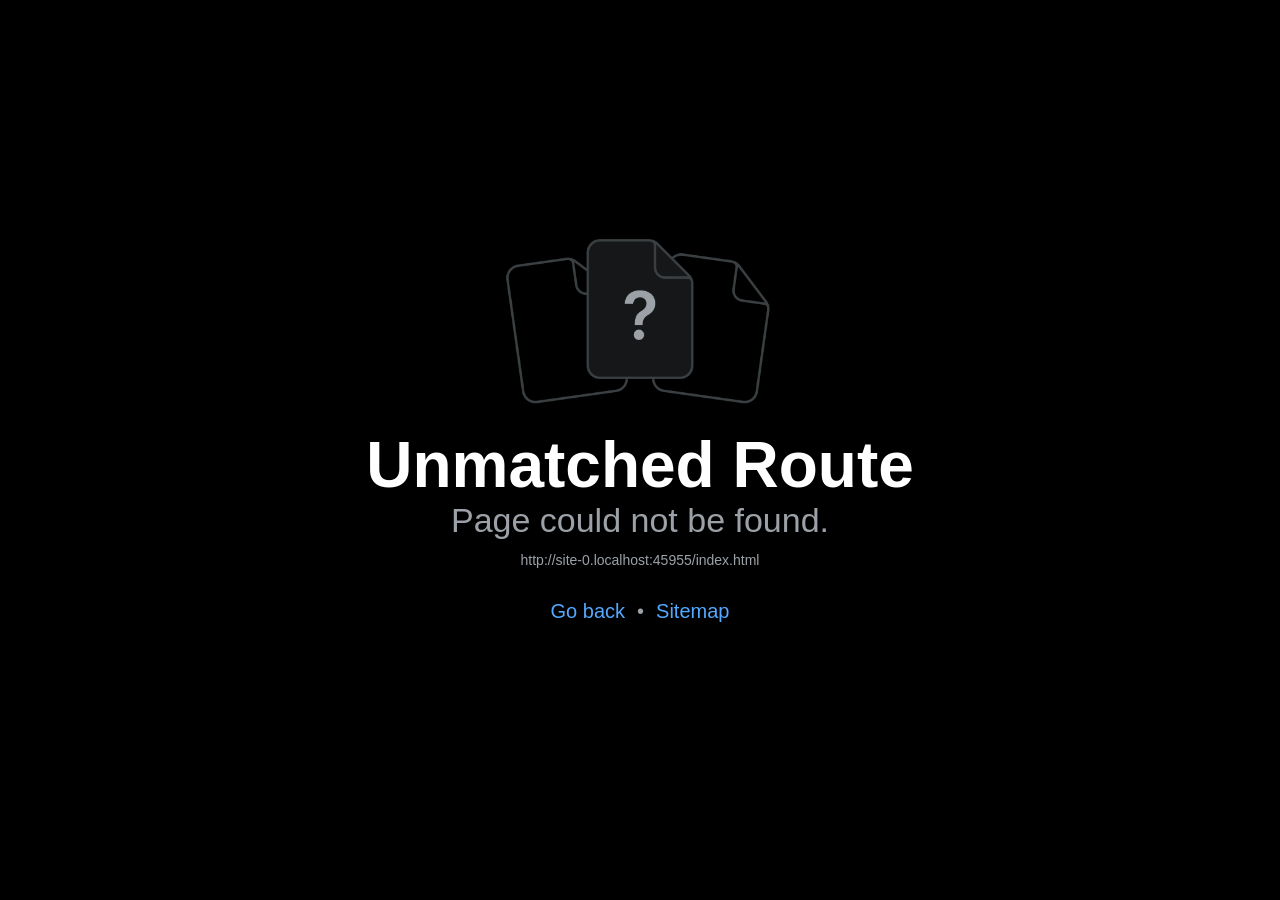
==== index.html @ 63f9ffb3 "Updates" ====
<!DOCTYPE html><html  lang="en"><head><title data-rh="true"></title><meta charSet="utf-8"/><meta name="viewport" content="width=device-width, initial-scale=1, shrink-to-fit=no"/><meta http-equiv="X-UA-Compatible" content="IE=edge"/><style id="expo-reset">#root,body,html{height:100%}body{overflow:hidden}#root{display:flex}</style><style id="react-native-stylesheet">[stylesheet-group="0"]{}
body{margin:0;}
button::-moz-focus-inner,input::-moz-focus-inner{border:0;padding:0;}
html{-ms-text-size-adjust:100%;-webkit-text-size-adjust:100%;-webkit-tap-highlight-color:rgba(0,0,0,0);}
input::-webkit-search-cancel-button,input::-webkit-search-decoration,input::-webkit-search-results-button,input::-webkit-search-results-decoration{display:none;}
[stylesheet-group="1"]{}
.css-11aywtz{-moz-appearance:textfield;-webkit-appearance:none;background-color:rgba(0,0,0,0.00);border-bottom-left-radius:0px;border-bottom-right-radius:0px;border-top-left-radius:0px;border-top-right-radius:0px;border:0 solid black;box-sizing:border-box;font:14px -apple-system,BlinkMacSystemFont,"Segoe UI",Roboto,Helvetica,Arial,sans-serif;margin:0px;padding:0px;resize:none;}
.css-146c3p1{background-color:rgba(0,0,0,0.00);border:0 solid black;box-sizing:border-box;color:rgba(0,0,0,1.00);display:inline;font:14px -apple-system,BlinkMacSystemFont,"Segoe UI",Roboto,Helvetica,Arial,sans-serif;list-style:none;margin:0px;padding:0px;position:relative;text-align:start;text-decoration:none;white-space:pre-wrap;word-wrap:break-word;}
.css-1jxf684{background-color:rgba(0,0,0,0.00);border:0 solid black;box-sizing:border-box;color:inherit;display:inline;font:inherit;list-style:none;margin:0px;padding:0px;position:relative;text-align:inherit;text-decoration:none;white-space:inherit;word-wrap:break-word;}
.css-9pa8cd{bottom:0px;height:100%;left:0px;opacity:0;position:absolute;right:0px;top:0px;width:100%;z-index:-1;}
.css-g5y9jx{align-content:flex-start;align-items:stretch;background-color:rgba(0,0,0,0.00);border:0 solid black;box-sizing:border-box;display:flex;flex-basis:auto;flex-direction:column;flex-shrink:0;list-style:none;margin:0px;min-height:0px;min-width:0px;padding:0px;position:relative;text-decoration:none;z-index:0;}
[stylesheet-group="2"]{}
.r-11mg6pl{border-bottom-color:rgba(255,255,255,1.00);border-left-color:rgba(255,255,255,1.00);border-right-color:rgba(255,255,255,1.00);border-top-color:rgba(255,255,255,1.00);}
.r-13awgt0{flex:1;}
.r-1awa8pu{border-bottom-color:rgba(101,119,134,1.00);border-left-color:rgba(101,119,134,1.00);border-right-color:rgba(101,119,134,1.00);border-top-color:rgba(101,119,134,1.00);}
.r-1bq2mok{margin:3px;}
.r-1d4xg89{border-bottom-color:rgba(170,184,194,1.00);border-left-color:rgba(170,184,194,1.00);border-right-color:rgba(170,184,194,1.00);border-top-color:rgba(170,184,194,1.00);}
.r-1dzdj1l{border-bottom-left-radius:10px;border-bottom-right-radius:10px;border-top-left-radius:10px;border-top-right-radius:10px;}
.r-1f0042m{border-bottom-left-radius:5px;border-bottom-right-radius:5px;border-top-left-radius:5px;border-top-right-radius:5px;}
.r-1j16mh1{border-bottom-left-radius:100%;border-bottom-right-radius:100%;border-top-left-radius:100%;border-top-right-radius:100%;}
.r-1jkafct{border-bottom-left-radius:2px;border-bottom-right-radius:2px;border-top-left-radius:2px;border-top-right-radius:2px;}
.r-1jyn79y{border-bottom-color:rgba(0,150,136,1.00);border-left-color:rgba(0,150,136,1.00);border-right-color:rgba(0,150,136,1.00);border-top-color:rgba(0,150,136,1.00);}
.r-1phboty{border-bottom-style:solid;border-left-style:solid;border-right-style:solid;border-top-style:solid;}
.r-1q9bdsx{border-bottom-left-radius:12px;border-bottom-right-radius:12px;border-top-left-radius:12px;border-top-right-radius:12px;}
.r-1qsk4np{overflow-x:clip;overflow-y:clip;}
.r-1rvyss1{border-bottom-color:rgba(255,255,255,0.20);border-left-color:rgba(255,255,255,0.20);border-right-color:rgba(255,255,255,0.20);border-top-color:rgba(255,255,255,0.20);}
.r-1sp51qo{padding:10px;}
.r-1udh08x{overflow-x:hidden;overflow-y:hidden;}
.r-1uu6nss{padding:5px;}
.r-1xfd6ze{border-bottom-left-radius:8px;border-bottom-right-radius:8px;border-top-left-radius:8px;border-top-right-radius:8px;}
.r-4a18lf{border-bottom-color:rgba(255,0,0,1.00);border-left-color:rgba(255,0,0,1.00);border-right-color:rgba(255,0,0,1.00);border-top-color:rgba(255,0,0,1.00);}
.r-60ke3l{border-bottom-color:rgba(0,128,0,1.00);border-left-color:rgba(0,128,0,1.00);border-right-color:rgba(0,128,0,1.00);border-top-color:rgba(0,128,0,1.00);}
.r-6t2glc{border-bottom-left-radius:40px;border-bottom-right-radius:40px;border-top-left-radius:40px;border-top-right-radius:40px;}
.r-9x6qib{border-bottom-color:rgba(204,214,221,1.00);border-left-color:rgba(204,214,221,1.00);border-right-color:rgba(204,214,221,1.00);border-top-color:rgba(204,214,221,1.00);}
.r-crgep1{margin:0px;}
.r-d045u9{border-bottom-width:2px;border-left-width:2px;border-right-width:2px;border-top-width:2px;}
.r-d23pfw{padding:24px;}
.r-edyy15{padding:8px;}
.r-fx7oqy{border-bottom-color:rgba(0,0,255,1.00);border-left-color:rgba(0,0,255,1.00);border-right-color:rgba(0,0,255,1.00);border-top-color:rgba(0,0,255,1.00);}
.r-krxsd3{display:-webkit-box;}
.r-rs99b7{border-bottom-width:1px;border-left-width:1px;border-right-width:1px;border-top-width:1px;}
.r-t60dpp{padding:0px;}
.r-wg31gx{border-bottom-color:rgba(49,53,56,1.00);border-left-color:rgba(49,53,56,1.00);border-right-color:rgba(49,53,56,1.00);border-top-color:rgba(49,53,56,1.00);}
.r-xoduu5{display:inline-flex;}
.r-ywje51{margin:auto;}
.r-z2wwpe{border-bottom-left-radius:4px;border-bottom-right-radius:4px;border-top-left-radius:4px;border-top-right-radius:4px;}
[stylesheet-group="2.1"]{}
.r-11f147o{padding-bottom:8px;padding-top:8px;}
.r-17q4wm6{margin-left:5px;margin-right:5px;}
.r-184id4b{margin-bottom:12px;margin-top:12px;}
.r-1d7mnkm{padding-bottom:15px;padding-top:15px;}
.r-1e084wi{padding-left:0px;padding-right:0px;}
.r-1mmae3n{padding-bottom:12px;padding-top:12px;}
.r-1ntr0p{padding-left:5px;padding-right:5px;}
.r-1rsorjc{padding-left:36px;padding-right:36px;}
.r-1yd117h{padding-bottom:7px;padding-top:7px;}
.r-3o4zer{padding-left:12px;padding-right:12px;}
.r-cxgwc0{padding-left:24px;padding-right:24px;}
.r-f8sm7e{margin-left:auto;margin-right:auto;}
.r-is05cd{padding-left:8px;padding-right:8px;}
.r-jdiy1a{margin-left:11px;margin-right:11px;}
.r-jusfrs{margin-left:12px;margin-right:12px;}
.r-n5f61p{margin-bottom:3px;margin-top:3px;}
.r-n7gxbd{padding-left:4px;padding-right:4px;}
.r-u9wvl5{padding-left:20px;padding-right:20px;}
.r-ugi1tw{padding-left:5%;padding-right:5%;}
.r-w7s2jr{padding-bottom:16px;padding-top:16px;}
.r-ytbthy{padding-bottom:10px;padding-top:10px;}
[stylesheet-group="2.2"]{}
.r-10s2tm5{left:0%;}
.r-16o8guy{right:100%;}
.r-1a11zyx{margin-right:12px;}
.r-1cwvpvk{margin-left:12px;}
.r-1e97lx8{margin-right:3px;}
.r-1euzeng{padding-left:24px;}
.r-1g4tz6n{margin-right:-14.5px;}
.r-1h31txp{padding-right:16px;}
.r-1lhn9r{margin-left:-14.5px;}
.r-1sqnqi2{margin-left:3px;}
.r-1vl2501{padding-right:24px;}
.r-9mo606{margin-right:10px;}
.r-c59us2{left:-3px;}
.r-dqe1q{right:0%;}
.r-qb41rp{margin-right:5px;}
.r-rci37q{left:100%;}
.r-uhung1{margin-left:10px;}
.r-vpmibe{right:-3px;}
.r-w67my2{padding-left:16px;}
.r-wizibn{margin-left:5px;}
[stylesheet-group="3"]{}
.r-105ug2t{pointer-events:auto!important;}
.r-10ptun7{height:16px;}
.r-10v3vxq{transform:scaleX(-1);}
.r-10x49cs{font-size:10px;}
.r-10xqauy{padding-top:env(safe-area-inset-top);}
.r-11j9u27{visibility:hidden;}
.r-11mpjr4{background-color:rgba(223,223,223,1.00);}
.r-11udlyb{background-color:rgba(0,150,136,1.00);}
.r-11v9fek{min-width:180px;}
.r-11yh6sk{overflow-x:hidden;}
.r-12f6czt{top:17px;}
.r-12vffkv>*{pointer-events:auto;}
.r-12vffkv{pointer-events:none!important;}
.r-135wba7{line-height:24px;}
.r-13aq9py{animation-name:r-1iq689l;}
.r-13qz1uu{width:100%;}
.r-13tjlyg{transition-duration:0.1s;}
.r-1472mwg{height:24px;}
.r-14gqq1x{margin-top:4px;}
.r-14lw9ot{background-color:rgba(255,255,255,1.00);}
.r-14sbq61{background-color:rgba(33,150,243,1.00);}
.r-150rngu{-webkit-overflow-scrolling:touch;}
.r-16y2uox{flex-grow:1;}
.r-173mn98{align-self:flex-end;}
.r-173mzie{transform:scaleY(-1);}
.r-1777fci{justify-content:center;}
.r-17bb2tj{animation-duration:0.75s;}
.r-17leim2{background-repeat:repeat;}
.r-17s6mgv{justify-content:flex-end;}
.r-17tloay{opacity:0.6;}
.r-17u3ijr{background-color:rgba(155,161,166,0.27);}
.r-184en5c{z-index:1;}
.r-18nhz7w{top:-3px;}
.r-18u1ve8{color:rgba(255,255,255,0.40);}
.r-18u37iz{flex-direction:row;}
.r-19oahor{font-size:64px;}
.r-19wmn03{width:20px;}
.r-19z077z{touch-action:none;}
.r-1a2p6p6{-webkit-text-decoration-style:solid;text-decoration-style:solid;}
.r-1abnn5w{animation-play-state:paused;}
.r-1acpoxo{width:36px;}
.r-1aockid{width:40px;}
.r-1awozwy{align-items:center;}
.r-1ay1djp{animation-duration:1s;}
.r-1b43r93{font-size:14px;}
.r-1c6unfx{forced-color-adjust:none;}
.r-1c85bru{width:270px;}
.r-1d2f490{left:0px;}
.r-1d5kdc7{flex-direction:column-reverse;}
.r-1ddef8g{-webkit-text-decoration-line:underline;text-decoration-line:underline;}
.r-1dernwh{height:70%;}
.r-1ei5mc7{cursor:inherit;}
.r-1enofrn{font-size:12px;}
.r-1euycsn{flex-direction:row-reverse;}
.r-1ewcgjf{box-shadow:0px 1px 3px rgba(0,0,0,0.5);}
.r-1f2l425{min-height:100dvh;}
.r-1ff274t{text-align:right;}
.r-1g80hic{opacity:0.8;}
.r-1ge9hsw{max-width:960px;}
.r-1h0z5md{justify-content:flex-start;}
.r-1habvwh{align-items:flex-start;}
.r-1i10wst{font-size:18px;}
.r-1i6wzkk{-moz-transition-property:opacity;-webkit-transition-property:opacity;transition-property:opacity;}
.r-1i71y14{gap:14px;}
.r-1ielgck{animation-duration:300ms;}
.r-1iln25a{word-wrap:normal;}
.r-1inkyih{font-size:17px;}
.r-1iusvr4{flex-basis:0px;}
.r-1janqcz{width:16px;}
.r-1jkjb{margin-left:8px;}
.r-1kb76zh{margin-right:8px;}
.r-1kihuf0{align-self:center;}
.r-1ld3bg{top:-4px;}
.r-1ldzwu0{animation-timing-function:linear;}
.r-1loqt21{cursor:pointer;}
.r-1mlwlqe{flex-basis:auto;}
.r-1mrlafo{background-position:0;}
.r-1muvv40{animation-iteration-count:infinite;}
.r-1niwhzg{background-color:rgba(0,0,0,0.00);}
.r-1nlw0im{bottom:8px;}
.r-1no09lo{margin-top:28px;}
.r-1nxhmzv{margin-bottom:28px;}
.r-1ny4l3l{outline-style:none;}
.r-1ocf4r9{scroll-snap-type:y mandatory;}
.r-1oszu61{align-items:stretch;}
.r-1otgn73{touch-action:manipulation;}
.r-1p0dtai{bottom:0px;}
.r-1pi2tsx{height:100%;}
.r-1pm8pkb{font-family:Courier;}
.r-1qd0xha{font-family:-apple-system,BlinkMacSystemFont,"Segoe UI",Roboto,Helvetica,Arial,sans-serif;}
.r-1qulhi1{animation-name:r-1pzkwqh;}
.r-1r4fvd0{color:rgba(82,169,255,1.00);}
.r-1r74h94{left:8px;}
.r-1r8g8re{height:36px;}
.r-1rnoaur{overflow-y:auto;}
.r-1ssbvtb{gap:12px;}
.r-1sxrcry{background-size:auto;}
.r-1t7uo4s{object-fit:cover;}
.r-1udbk01{text-overflow:ellipsis;}
.r-1ui5ee8{font-size:32px;}
.r-1uypc71{animation-timing-function:ease-in;}
.r-1vr29t4{font-weight:800;}
.r-1wbh5a2{flex-shrink:1;}
.r-1wtj0ep{justify-content:space-between;}
.r-1wyyakw{z-index:-1;}
.r-1xcajam{position:fixed;}
.r-1xnzce8{-moz-user-select:text;-webkit-user-select:text;user-select:text;}
.r-1xzupcd{width:13px;}
.r-1yef0xd{animation-name:r-11cv4x;}
.r-2eszeu::-webkit-scrollbar{display:none}
.r-2eszeu{scrollbar-width:none;}
.r-30o5oe{-moz-appearance:none;-ms-appearance:none;-webkit-appearance:none;appearance:none;}
.r-356f0p{letter-spacing:0.35px;}
.r-3mc0re{right:8px;}
.r-3s2u2q{white-space:nowrap;}
.r-417010{z-index:0;}
.r-4gszlv{background-size:cover;}
.r-4v7adb{height:5px;}
.r-56yt86{box-shadow:0px 3px 3px rgba(0,0,0,0.33);}
.r-5oul0u{margin-bottom:8px;}
.r-60vfwk{min-width:1px;}
.r-633pao{pointer-events:none!important;}
.r-6dt33c{opacity:1;}
.r-6gpygo{margin-bottom:12px;}
.r-6taxm2:-ms-input-placeholder{color:var(--placeholderTextColor);opacity:1;}
.r-6taxm2::-moz-placeholder{color:var(--placeholderTextColor);opacity:1;}
.r-6taxm2::-webkit-input-placeholder{color:var(--placeholderTextColor);opacity:1;}
.r-6taxm2::placeholder{color:var(--placeholderTextColor);opacity:1;}
.r-726pan{width:31px;}
.r-76blku{height:21px;}
.r-7cikom{font-size:inherit;}
.r-7q8q6z{cursor:default;}
.r-8akbws{-webkit-box-orient:vertical;}
.r-8ay8q1{letter-spacing:0.1px;}
.r-97e31f{padding-bottom:env(safe-area-inset-bottom);}
.r-adyw6z{font-size:20px;}
.r-agouwx{transform:translateZ(0);}
.r-ah5dr5>*{pointer-events:none;}
.r-ah5dr5{pointer-events:auto!important;}
.r-aruset{font-weight:200;}
.r-bi4vy9{transform:translateY(100%);}
.r-bt1l66{min-height:20px;}
.r-buy8e9{overflow-y:hidden;}
.r-bv2aro{padding-left:env(safe-area-inset-left);}
.r-c68hjy{color:rgba(161,161,161,1.00);}
.r-cpa5s6{scroll-snap-align:start;}
.r-cqee49{color:rgba(0,0,0,1.00);}
.r-dkge59{background-color:rgba(170,184,194,1.00);}
.r-dnmrzs{max-width:100%;}
.r-eafdt9{transition-duration:0.15s;}
.r-ebwn4k{animation-name:r-q67da2;}
.r-ehq7j7{background-size:contain;}
.r-eqz5dr{flex-direction:column;}
.r-eu3ka{height:40px;}
.r-fdjqy7{text-align:left;}
.r-g3mlsw{animation-name:r-t2lo5v;}
.r-ghxds0{transform:translateY(0%);}
.r-gtdqiz{position:-webkit-sticky;position:sticky;}
.r-h0d30l{height:28px;}
.r-hxflta{padding-right:env(safe-area-inset-right);}
.r-icoktb{opacity:0.5;}
.r-ipm5af{top:0px;}
.r-jwli3a{color:rgba(255,255,255,1.00);}
.r-k200y{align-self:flex-start;}
.r-kemksi{background-color:rgba(0,0,0,1.00);}
.r-kizejy{color:rgba(155,161,166,1.00);}
.r-knv0ih{margin-top:8px;}
.r-lltvgl{overflow-x:auto;}
.r-lpb231{height:168px;}
.r-lrsllp{width:24px;}
.r-lrvibr{-moz-user-select:none;-webkit-user-select:none;user-select:none;}
.r-majxgm{font-weight:500;}
.r-mfh4gg{scroll-snap-type:x mandatory;}
.r-mhe3cw{z-index:10;}
.r-mro3nb{background-color:rgba(21,23,24,1.00);}
.r-n6v787{font-size:13px;}
.r-nvplwv{animation-timing-function:ease-out;}
.r-o4n3w5{width:23px;}
.r-orgf3d{opacity:0;}
.r-q4m81j{text-align:center;}
.r-qfi6ny{top:30000px;}
.r-qklmqi{border-bottom-width:1px;}
.r-qn3fzs{padding-bottom:24px;}
.r-rjixqe{line-height:20px;}
.r-rs94m5{background-image:url("[data-uri]");}
.r-sfbmgh{z-index:9999;}
.r-so7y2g{line-height:64px;}
.r-tsynxw{text-transform:uppercase;}
.r-u6sd8q{background-repeat:no-repeat;}
.r-u8s1d{position:absolute;}
.r-u92y06{background-color:rgba(255,165,0,1.00);}
.r-ubezar{font-size:16px;}
.r-uho16t{font-size:34px;}
.r-vacyoi{padding-bottom:64px;}
.r-van48c{caret-color:transparent;}
.r-vboj7i{top:-7px;}
.r-vvn4in{background-position:center;}
.r-vw2c0b{font-weight:bold;}
.r-wfqgy4{transition-duration:100ms;}
.r-ws9h79{left:4px;}
.r-x3cy2q{background-size:100% 100%;}
.r-xx3c9p{animation-name:r-imtty0;}
.r-y7v2we{background-color:rgba(32,36,37,1.00);}
.r-z80fyv{height:20px;}
.r-zchlnj{right:0px;}
.r-zz5t5d{font-size:28px;}
@-webkit-keyframes r-11cv4x{0%{transform:rotate(0deg);}100%{transform:rotate(360deg);}}
@-webkit-keyframes r-1iq689l{0%{transform:translateY(0%);}100%{transform:translateY(100%);}}
@-webkit-keyframes r-1pzkwqh{0%{transform:translateY(100%);}100%{transform:translateY(0%);}}
@-webkit-keyframes r-imtty0{0%{opacity:0;}100%{opacity:1;}}
@-webkit-keyframes r-q67da2{0%{transform:translateX(-100%);}100%{transform:translateX(400%);}}
@-webkit-keyframes r-t2lo5v{0%{opacity:1;}100%{opacity:0;}}
@keyframes r-11cv4x{0%{transform:rotate(0deg);}100%{transform:rotate(360deg);}}
@keyframes r-1iq689l{0%{transform:translateY(0%);}100%{transform:translateY(100%);}}
@keyframes r-1pzkwqh{0%{transform:translateY(100%);}100%{transform:translateY(0%);}}
@keyframes r-imtty0{0%{opacity:0;}100%{opacity:1;}}
@keyframes r-q67da2{0%{transform:translateX(-100%);}100%{transform:translateX(400%);}}
@keyframes r-t2lo5v{0%{opacity:1;}100%{opacity:0;}}</style><script type="module">globalThis.__EXPO_ROUTER_HYDRATE__=true;</script><link rel="icon" href="/favicon.ico" /></head><body><div id="root"><div class="css-g5y9jx r-13awgt0"><!--$--><div class="css-g5y9jx r-13awgt0"><div style="position:absolute;left:0;right:0;top:0;bottom:0;pointer-events:none;visibility:hidden"></div><div class="css-g5y9jx r-13awgt0 r-1p0dtai r-1d2f490 r-u8s1d r-zchlnj r-ipm5af" style="background-color:rgba(242,242,242,1.00);display:flex"><div class="css-g5y9jx r-13awgt0"><div class="css-g5y9jx r-13awgt0"><!--$--><div class="css-g5y9jx r-1awozwy r-kemksi r-13awgt0 r-1777fci r-1f2l425"><div class="css-g5y9jx r-1mlwlqe r-1udh08x r-417010 r-1pi2tsx r-u8s1d r-13qz1uu"><div class="css-g5y9jx r-1niwhzg r-vvn4in r-u6sd8q r-1p0dtai r-1pi2tsx r-1d2f490 r-u8s1d r-zchlnj r-ipm5af r-13qz1uu r-1wyyakw r-ehq7j7"></div></div><video style="position:absolute;left:0;right:0;top:0;bottom:0;width:100%;height:100%;z-index:1;object-fit:cover" autoPlay="" loop="" muted=""></video></div><!--/$--></div></div></div></div><!--/$--></div></div><script src="/_expo/static/js/web/entry-6e3e2bc11420b4d491deb1d095d647cc.js" defer></script>
</body></html>
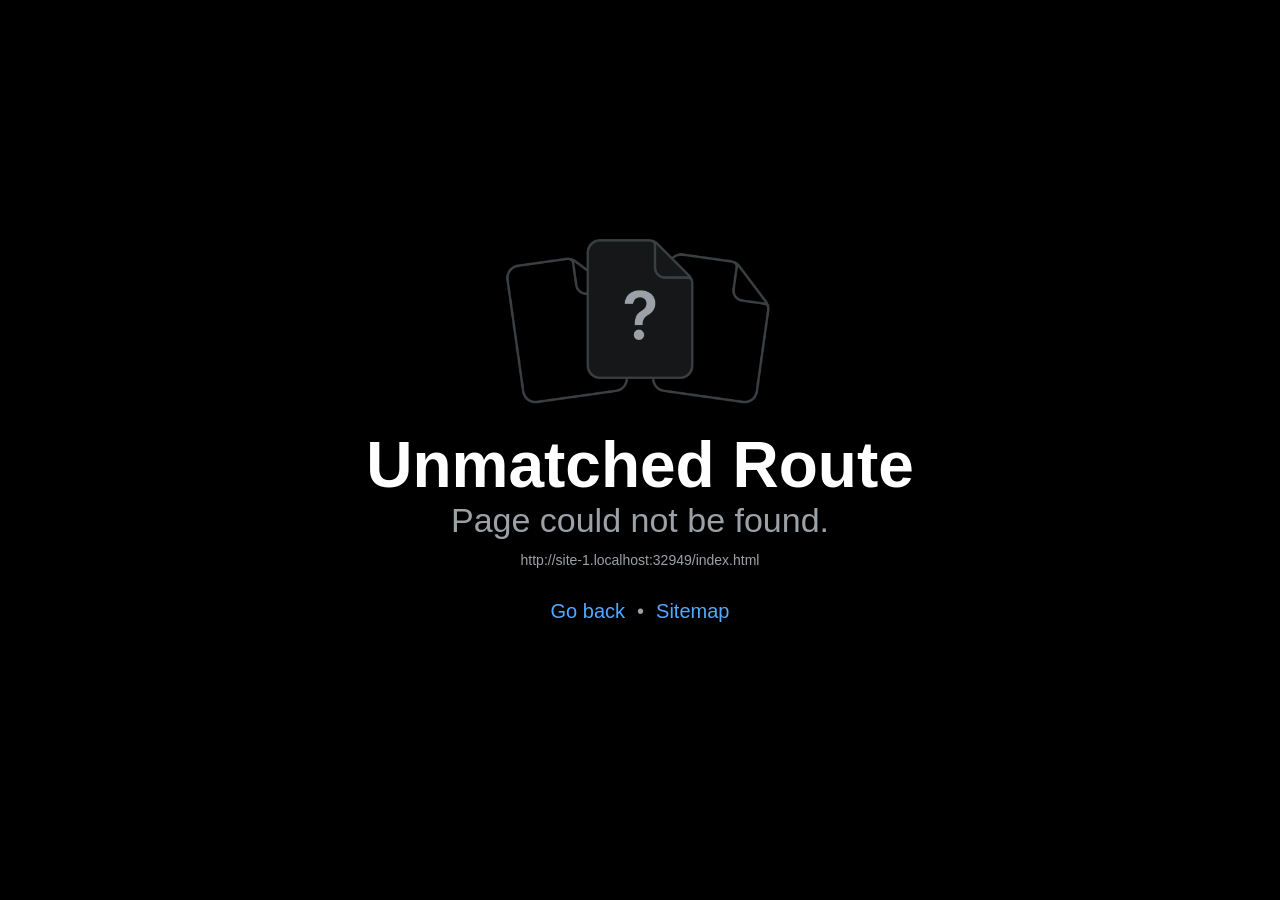
==== commit b7e1ffc3: "Updates" ====
--- a/index.html
+++ b/index.html
@@ -305,5 +305,5 @@
 @keyframes r-1pzkwqh{0%{transform:translateY(100%);}100%{transform:translateY(0%);}}
 @keyframes r-imtty0{0%{opacity:0;}100%{opacity:1;}}
 @keyframes r-q67da2{0%{transform:translateX(-100%);}100%{transform:translateX(400%);}}
-@keyframes r-t2lo5v{0%{opacity:1;}100%{opacity:0;}}</style><script type="module">globalThis.__EXPO_ROUTER_HYDRATE__=true;</script><link rel="icon" href="/favicon.ico" /></head><body><div id="root"><div class="css-g5y9jx r-13awgt0"><!--$--><div class="css-g5y9jx r-13awgt0"><div style="position:absolute;left:0;right:0;top:0;bottom:0;pointer-events:none;visibility:hidden"></div><div class="css-g5y9jx r-13awgt0 r-1p0dtai r-1d2f490 r-u8s1d r-zchlnj r-ipm5af" style="background-color:rgba(242,242,242,1.00);display:flex"><div class="css-g5y9jx r-13awgt0"><div class="css-g5y9jx r-13awgt0"><!--$--><div class="css-g5y9jx r-1awozwy r-kemksi r-13awgt0 r-1777fci r-1f2l425"><div class="css-g5y9jx r-1mlwlqe r-1udh08x r-417010 r-1pi2tsx r-u8s1d r-13qz1uu"><div class="css-g5y9jx r-1niwhzg r-vvn4in r-u6sd8q r-1p0dtai r-1pi2tsx r-1d2f490 r-u8s1d r-zchlnj r-ipm5af r-13qz1uu r-1wyyakw r-ehq7j7"></div></div><video style="position:absolute;left:0;right:0;top:0;bottom:0;width:100%;height:100%;z-index:1;object-fit:cover" autoPlay="" loop="" muted=""></video></div><!--/$--></div></div></div></div><!--/$--></div></div><script src="/_expo/static/js/web/entry-6e3e2bc11420b4d491deb1d095d647cc.js" defer></script>
+@keyframes r-t2lo5v{0%{opacity:1;}100%{opacity:0;}}</style><script type="module">globalThis.__EXPO_ROUTER_HYDRATE__=true;</script><link rel="icon" href="/favicon.ico" /></head><body><div id="root"><div class="css-g5y9jx r-13awgt0"><!--$--><div class="css-g5y9jx r-13awgt0"><div style="position:absolute;left:0;right:0;top:0;bottom:0;pointer-events:none;visibility:hidden"></div><div class="css-g5y9jx r-13awgt0 r-1p0dtai r-1d2f490 r-u8s1d r-zchlnj r-ipm5af" style="background-color:rgba(242,242,242,1.00);display:flex"><div class="css-g5y9jx r-13awgt0"><div class="css-g5y9jx r-13awgt0"><!--$--><div class="css-g5y9jx r-1awozwy r-kemksi r-13awgt0 r-1777fci r-1f2l425"><div class="css-g5y9jx r-1mlwlqe r-1udh08x r-417010 r-1pi2tsx r-u8s1d r-13qz1uu"><div class="css-g5y9jx r-1niwhzg r-vvn4in r-u6sd8q r-1p0dtai r-1pi2tsx r-1d2f490 r-u8s1d r-zchlnj r-ipm5af r-13qz1uu r-1wyyakw r-ehq7j7"></div></div><video style="position:absolute;left:0;right:0;top:0;bottom:0;width:100%;height:100%;z-index:1;object-fit:cover" autoPlay="" loop="" muted=""></video></div><!--/$--></div></div></div></div><!--/$--></div></div><script src="/_expo/static/js/web/entry-36b093e0554a0e8c6beb560f44be5cb2.js" defer></script>
 </body></html>
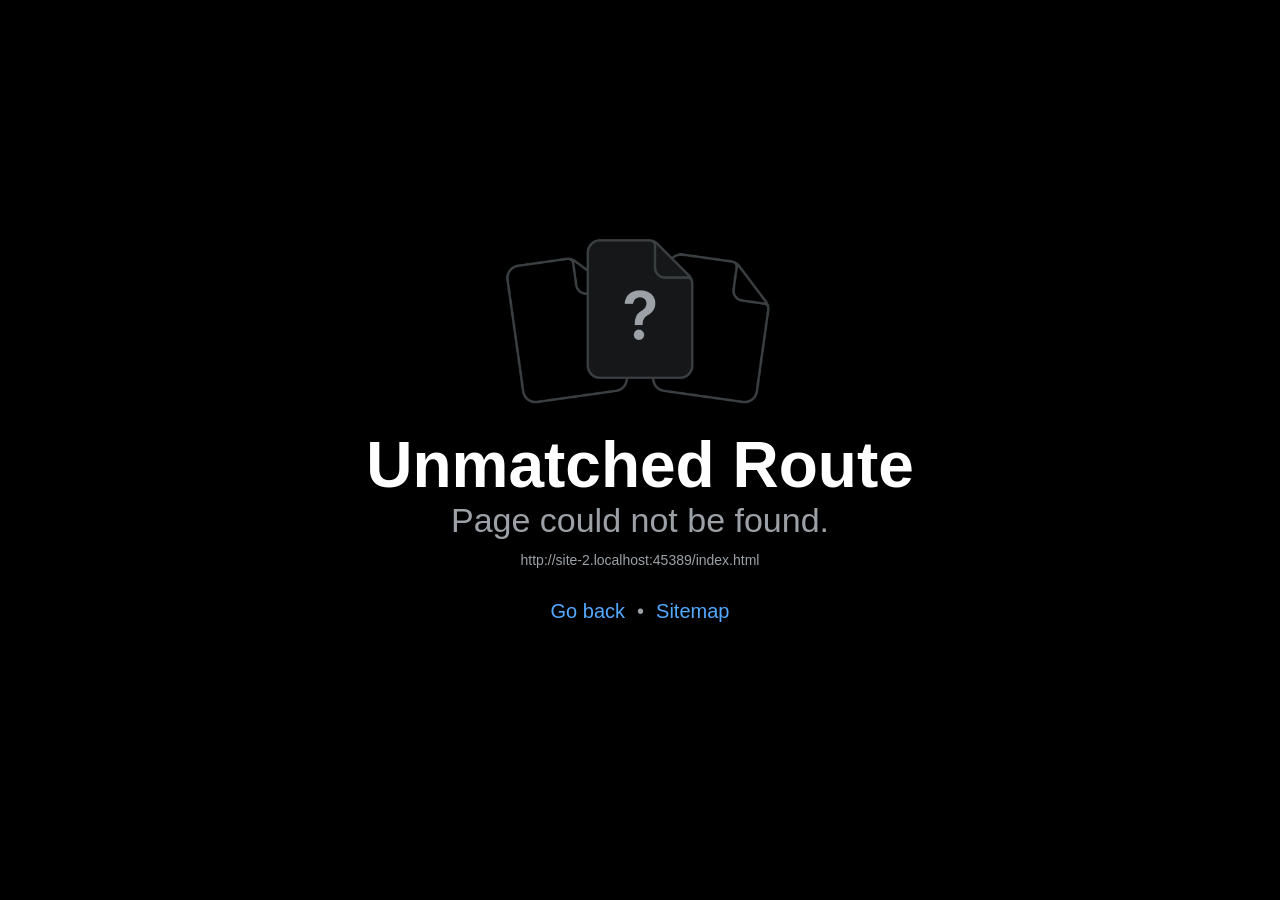
==== commit bd3f6f34: "Updates" ====
--- a/index.html
+++ b/index.html
@@ -305,5 +305,5 @@
 @keyframes r-1pzkwqh{0%{transform:translateY(100%);}100%{transform:translateY(0%);}}
 @keyframes r-imtty0{0%{opacity:0;}100%{opacity:1;}}
 @keyframes r-q67da2{0%{transform:translateX(-100%);}100%{transform:translateX(400%);}}
-@keyframes r-t2lo5v{0%{opacity:1;}100%{opacity:0;}}</style><script type="module">globalThis.__EXPO_ROUTER_HYDRATE__=true;</script><link rel="icon" href="/favicon.ico" /></head><body><div id="root"><div class="css-g5y9jx r-13awgt0"><!--$--><div class="css-g5y9jx r-13awgt0"><div style="position:absolute;left:0;right:0;top:0;bottom:0;pointer-events:none;visibility:hidden"></div><div class="css-g5y9jx r-13awgt0 r-1p0dtai r-1d2f490 r-u8s1d r-zchlnj r-ipm5af" style="background-color:rgba(242,242,242,1.00);display:flex"><div class="css-g5y9jx r-13awgt0"><div class="css-g5y9jx r-13awgt0"><!--$--><div class="css-g5y9jx r-1awozwy r-kemksi r-13awgt0 r-1777fci r-1f2l425"><div class="css-g5y9jx r-1mlwlqe r-1udh08x r-417010 r-1pi2tsx r-u8s1d r-13qz1uu"><div class="css-g5y9jx r-1niwhzg r-vvn4in r-u6sd8q r-1p0dtai r-1pi2tsx r-1d2f490 r-u8s1d r-zchlnj r-ipm5af r-13qz1uu r-1wyyakw r-ehq7j7"></div></div><video style="position:absolute;left:0;right:0;top:0;bottom:0;width:100%;height:100%;z-index:1;object-fit:cover" autoPlay="" loop="" muted=""></video></div><!--/$--></div></div></div></div><!--/$--></div></div><script src="/_expo/static/js/web/entry-36b093e0554a0e8c6beb560f44be5cb2.js" defer></script>
+@keyframes r-t2lo5v{0%{opacity:1;}100%{opacity:0;}}</style><script type="module">globalThis.__EXPO_ROUTER_HYDRATE__=true;</script><link rel="icon" href="/favicon.ico" /></head><body><div id="root"><div class="css-g5y9jx r-13awgt0"><!--$--><div class="css-g5y9jx r-13awgt0"><div style="position:absolute;left:0;right:0;top:0;bottom:0;pointer-events:none;visibility:hidden"></div><div class="css-g5y9jx r-13awgt0 r-1p0dtai r-1d2f490 r-u8s1d r-zchlnj r-ipm5af" style="background-color:rgba(242,242,242,1.00);display:flex"><div class="css-g5y9jx r-13awgt0"><div class="css-g5y9jx r-13awgt0"><!--$--><div class="css-g5y9jx r-1awozwy r-kemksi r-13awgt0 r-1777fci r-1f2l425"><div class="css-g5y9jx r-1mlwlqe r-1udh08x r-417010 r-1pi2tsx r-u8s1d r-13qz1uu"><div class="css-g5y9jx r-1niwhzg r-vvn4in r-u6sd8q r-1p0dtai r-1pi2tsx r-1d2f490 r-u8s1d r-zchlnj r-ipm5af r-13qz1uu r-1wyyakw r-ehq7j7"></div></div><video style="position:absolute;left:0;right:0;top:0;bottom:0;width:100%;height:100%;z-index:1;object-fit:cover" autoPlay="" loop="" muted=""></video></div><!--/$--></div></div></div></div><!--/$--></div></div><script src="/_expo/static/js/web/entry-97adca56fa5b359fa30bb4ff832045d7.js" defer></script>
 </body></html>
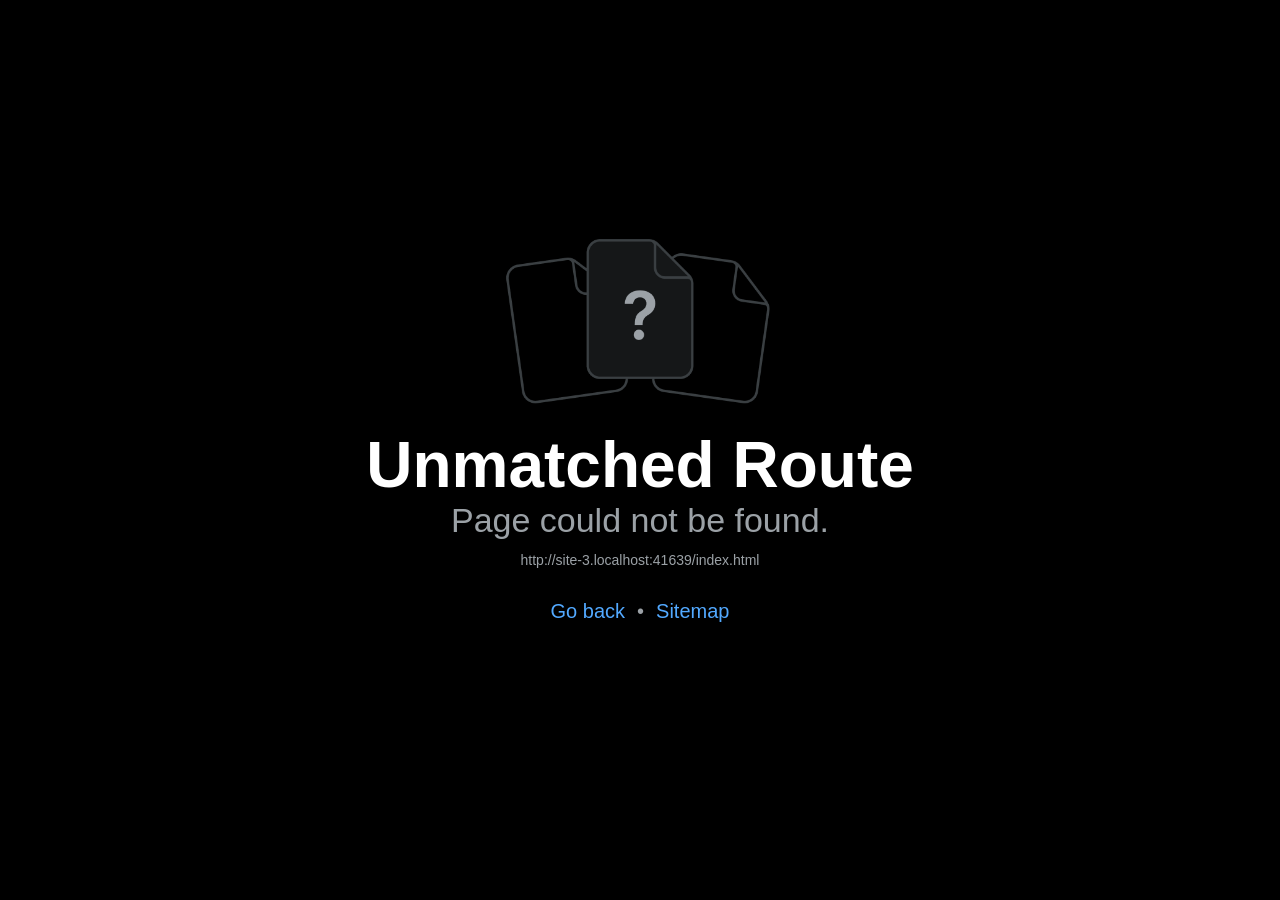
==== commit 8f935bd6: "Updates" ====
--- a/index.html
+++ b/index.html
@@ -305,5 +305,5 @@
 @keyframes r-1pzkwqh{0%{transform:translateY(100%);}100%{transform:translateY(0%);}}
 @keyframes r-imtty0{0%{opacity:0;}100%{opacity:1;}}
 @keyframes r-q67da2{0%{transform:translateX(-100%);}100%{transform:translateX(400%);}}
-@keyframes r-t2lo5v{0%{opacity:1;}100%{opacity:0;}}</style><script type="module">globalThis.__EXPO_ROUTER_HYDRATE__=true;</script><link rel="icon" href="/favicon.ico" /></head><body><div id="root"><div class="css-g5y9jx r-13awgt0"><!--$--><div class="css-g5y9jx r-13awgt0"><div style="position:absolute;left:0;right:0;top:0;bottom:0;pointer-events:none;visibility:hidden"></div><div class="css-g5y9jx r-13awgt0 r-1p0dtai r-1d2f490 r-u8s1d r-zchlnj r-ipm5af" style="background-color:rgba(242,242,242,1.00);display:flex"><div class="css-g5y9jx r-13awgt0"><div class="css-g5y9jx r-13awgt0"><!--$--><div class="css-g5y9jx r-1awozwy r-kemksi r-13awgt0 r-1777fci r-1f2l425"><div class="css-g5y9jx r-1mlwlqe r-1udh08x r-417010 r-1pi2tsx r-u8s1d r-13qz1uu"><div class="css-g5y9jx r-1niwhzg r-vvn4in r-u6sd8q r-1p0dtai r-1pi2tsx r-1d2f490 r-u8s1d r-zchlnj r-ipm5af r-13qz1uu r-1wyyakw r-ehq7j7"></div></div><video style="position:absolute;left:0;right:0;top:0;bottom:0;width:100%;height:100%;z-index:1;object-fit:cover" autoPlay="" loop="" muted=""></video></div><!--/$--></div></div></div></div><!--/$--></div></div><script src="/_expo/static/js/web/entry-97adca56fa5b359fa30bb4ff832045d7.js" defer></script>
+@keyframes r-t2lo5v{0%{opacity:1;}100%{opacity:0;}}</style><script type="module">globalThis.__EXPO_ROUTER_HYDRATE__=true;</script><link rel="icon" href="/favicon.ico" /></head><body><div id="root"><div class="css-g5y9jx r-13awgt0"><!--$--><div class="css-g5y9jx r-13awgt0"><div style="position:absolute;left:0;right:0;top:0;bottom:0;pointer-events:none;visibility:hidden"></div><div class="css-g5y9jx r-13awgt0 r-1p0dtai r-1d2f490 r-u8s1d r-zchlnj r-ipm5af" style="background-color:rgba(242,242,242,1.00);display:flex"><div class="css-g5y9jx r-13awgt0"><div class="css-g5y9jx r-13awgt0"><!--$--><div class="css-g5y9jx r-1awozwy r-kemksi r-13awgt0 r-1777fci r-1f2l425"><div class="css-g5y9jx r-1mlwlqe r-1udh08x r-417010 r-1pi2tsx r-u8s1d r-13qz1uu"><div class="css-g5y9jx r-1niwhzg r-vvn4in r-u6sd8q r-1p0dtai r-1pi2tsx r-1d2f490 r-u8s1d r-zchlnj r-ipm5af r-13qz1uu r-1wyyakw r-ehq7j7"></div></div><video style="position:absolute;left:0;right:0;top:0;bottom:0;width:100%;height:100%;z-index:1;object-fit:cover" autoPlay="" loop="" muted=""></video></div><!--/$--></div></div></div></div><!--/$--></div></div><script src="/_expo/static/js/web/entry-c7497dd85249f81be7848237d2c5a5b7.js" defer></script>
 </body></html>
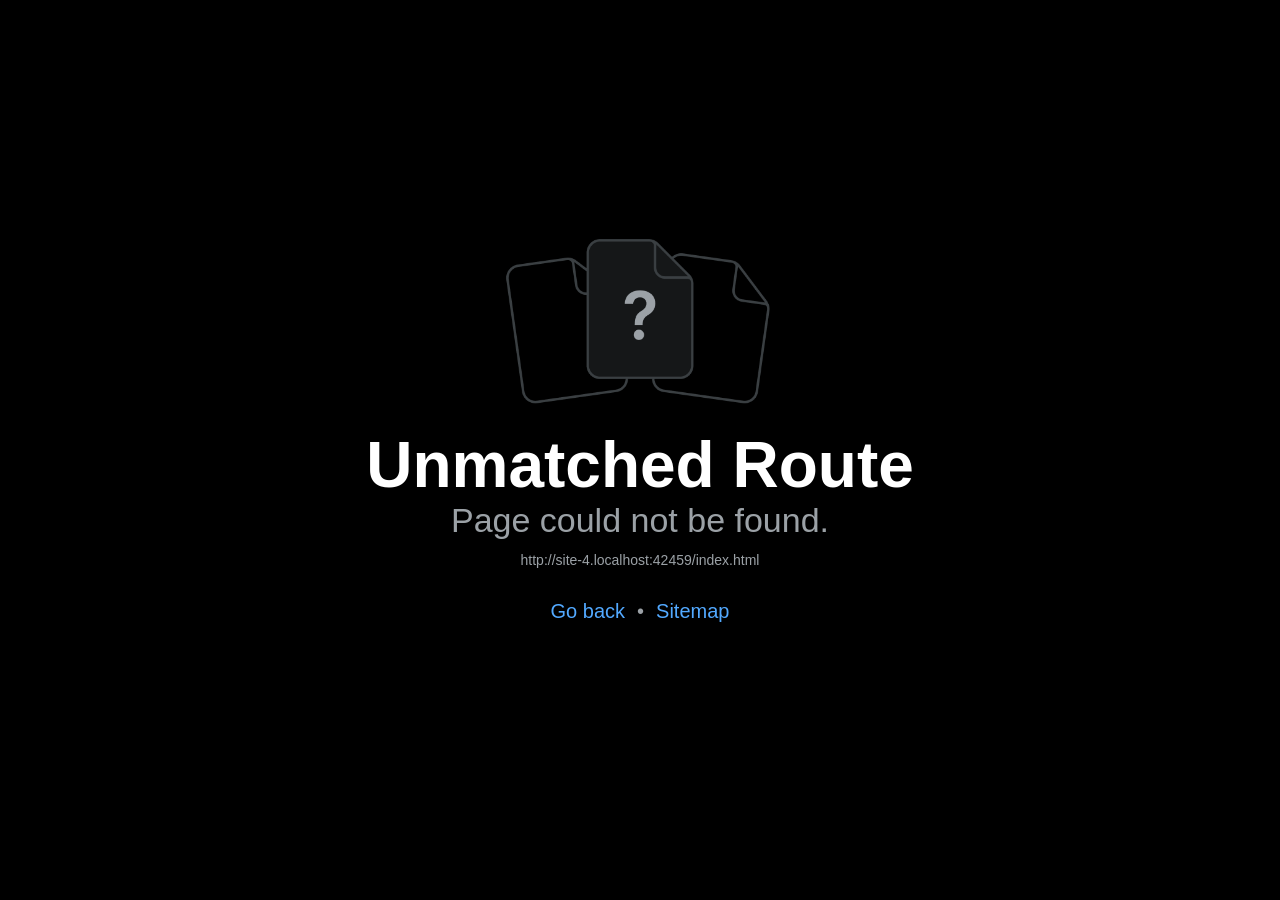
==== commit b8584017: "Updates" ====
--- a/index.html
+++ b/index.html
@@ -305,5 +305,5 @@
 @keyframes r-1pzkwqh{0%{transform:translateY(100%);}100%{transform:translateY(0%);}}
 @keyframes r-imtty0{0%{opacity:0;}100%{opacity:1;}}
 @keyframes r-q67da2{0%{transform:translateX(-100%);}100%{transform:translateX(400%);}}
-@keyframes r-t2lo5v{0%{opacity:1;}100%{opacity:0;}}</style><script type="module">globalThis.__EXPO_ROUTER_HYDRATE__=true;</script><link rel="icon" href="/favicon.ico" /></head><body><div id="root"><div class="css-g5y9jx r-13awgt0"><!--$--><div class="css-g5y9jx r-13awgt0"><div style="position:absolute;left:0;right:0;top:0;bottom:0;pointer-events:none;visibility:hidden"></div><div class="css-g5y9jx r-13awgt0 r-1p0dtai r-1d2f490 r-u8s1d r-zchlnj r-ipm5af" style="background-color:rgba(242,242,242,1.00);display:flex"><div class="css-g5y9jx r-13awgt0"><div class="css-g5y9jx r-13awgt0"><!--$--><div class="css-g5y9jx r-1awozwy r-kemksi r-13awgt0 r-1777fci r-1f2l425"><div class="css-g5y9jx r-1mlwlqe r-1udh08x r-417010 r-1pi2tsx r-u8s1d r-13qz1uu"><div class="css-g5y9jx r-1niwhzg r-vvn4in r-u6sd8q r-1p0dtai r-1pi2tsx r-1d2f490 r-u8s1d r-zchlnj r-ipm5af r-13qz1uu r-1wyyakw r-ehq7j7"></div></div><video style="position:absolute;left:0;right:0;top:0;bottom:0;width:100%;height:100%;z-index:1;object-fit:cover" autoPlay="" loop="" muted=""></video></div><!--/$--></div></div></div></div><!--/$--></div></div><script src="/_expo/static/js/web/entry-c7497dd85249f81be7848237d2c5a5b7.js" defer></script>
+@keyframes r-t2lo5v{0%{opacity:1;}100%{opacity:0;}}</style><script type="module">globalThis.__EXPO_ROUTER_HYDRATE__=true;</script><link rel="icon" href="/favicon.ico" /></head><body><div id="root"><div class="css-g5y9jx r-13awgt0"><!--$--><div class="css-g5y9jx r-13awgt0"><div style="position:absolute;left:0;right:0;top:0;bottom:0;pointer-events:none;visibility:hidden"></div><div class="css-g5y9jx r-13awgt0 r-1p0dtai r-1d2f490 r-u8s1d r-zchlnj r-ipm5af" style="background-color:rgba(242,242,242,1.00);display:flex"><div class="css-g5y9jx r-13awgt0"><div class="css-g5y9jx r-13awgt0"><!--$--><div class="css-g5y9jx r-1awozwy r-kemksi r-13awgt0 r-1777fci r-1f2l425"><div class="css-g5y9jx r-1mlwlqe r-1udh08x r-417010 r-1pi2tsx r-u8s1d r-13qz1uu"><div class="css-g5y9jx r-1niwhzg r-vvn4in r-u6sd8q r-1p0dtai r-1pi2tsx r-1d2f490 r-u8s1d r-zchlnj r-ipm5af r-13qz1uu r-1wyyakw r-ehq7j7"></div></div><video style="position:absolute;left:0;right:0;top:0;bottom:0;width:100%;height:100%;z-index:1;object-fit:cover" autoPlay="" loop="" muted=""></video></div><!--/$--></div></div></div></div><!--/$--></div></div><script src="/_expo/static/js/web/entry-6d4cf40b620685ee97f15019723ff736.js" defer></script>
 </body></html>
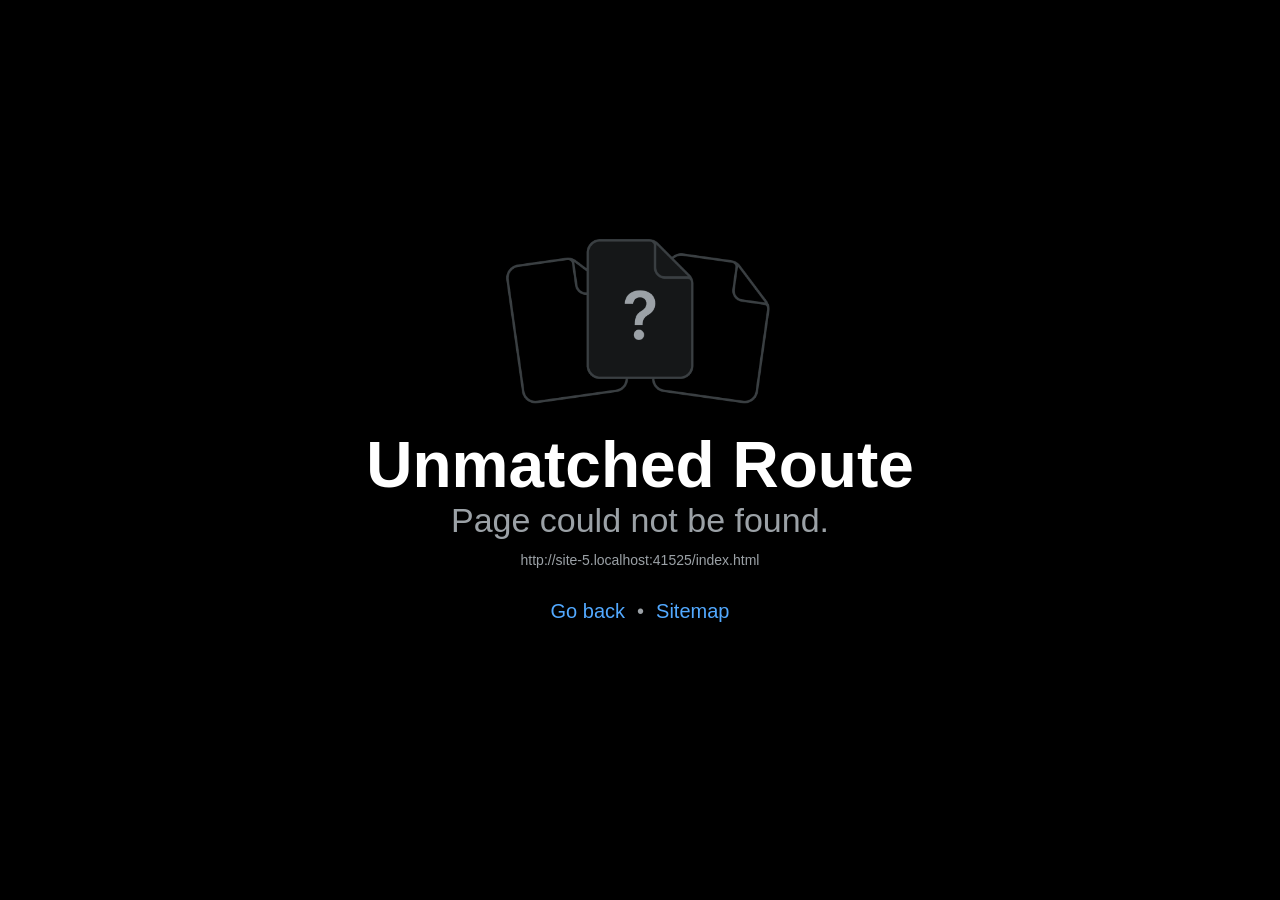
==== commit 340b720c: "Updates" ====
--- a/index.html
+++ b/index.html
@@ -305,5 +305,5 @@
 @keyframes r-1pzkwqh{0%{transform:translateY(100%);}100%{transform:translateY(0%);}}
 @keyframes r-imtty0{0%{opacity:0;}100%{opacity:1;}}
 @keyframes r-q67da2{0%{transform:translateX(-100%);}100%{transform:translateX(400%);}}
-@keyframes r-t2lo5v{0%{opacity:1;}100%{opacity:0;}}</style><script type="module">globalThis.__EXPO_ROUTER_HYDRATE__=true;</script><link rel="icon" href="/favicon.ico" /></head><body><div id="root"><div class="css-g5y9jx r-13awgt0"><!--$--><div class="css-g5y9jx r-13awgt0"><div style="position:absolute;left:0;right:0;top:0;bottom:0;pointer-events:none;visibility:hidden"></div><div class="css-g5y9jx r-13awgt0 r-1p0dtai r-1d2f490 r-u8s1d r-zchlnj r-ipm5af" style="background-color:rgba(242,242,242,1.00);display:flex"><div class="css-g5y9jx r-13awgt0"><div class="css-g5y9jx r-13awgt0"><!--$--><div class="css-g5y9jx r-1awozwy r-kemksi r-13awgt0 r-1777fci r-1f2l425"><div class="css-g5y9jx r-1mlwlqe r-1udh08x r-417010 r-1pi2tsx r-u8s1d r-13qz1uu"><div class="css-g5y9jx r-1niwhzg r-vvn4in r-u6sd8q r-1p0dtai r-1pi2tsx r-1d2f490 r-u8s1d r-zchlnj r-ipm5af r-13qz1uu r-1wyyakw r-ehq7j7"></div></div><video style="position:absolute;left:0;right:0;top:0;bottom:0;width:100%;height:100%;z-index:1;object-fit:cover" autoPlay="" loop="" muted=""></video></div><!--/$--></div></div></div></div><!--/$--></div></div><script src="/_expo/static/js/web/entry-6d4cf40b620685ee97f15019723ff736.js" defer></script>
+@keyframes r-t2lo5v{0%{opacity:1;}100%{opacity:0;}}</style><script type="module">globalThis.__EXPO_ROUTER_HYDRATE__=true;</script><link rel="icon" href="/favicon.ico" /></head><body><div id="root"><div class="css-g5y9jx r-13awgt0"><!--$--><div class="css-g5y9jx r-13awgt0"><div style="position:absolute;left:0;right:0;top:0;bottom:0;pointer-events:none;visibility:hidden"></div><div class="css-g5y9jx r-13awgt0 r-1p0dtai r-1d2f490 r-u8s1d r-zchlnj r-ipm5af" style="background-color:rgba(242,242,242,1.00);display:flex"><div class="css-g5y9jx r-13awgt0"><div class="css-g5y9jx r-13awgt0"><!--$--><div class="css-g5y9jx r-1awozwy r-kemksi r-13awgt0 r-1777fci r-1f2l425"><div class="css-g5y9jx r-1mlwlqe r-1udh08x r-417010 r-1pi2tsx r-u8s1d r-13qz1uu"><div class="css-g5y9jx r-1niwhzg r-vvn4in r-u6sd8q r-1p0dtai r-1pi2tsx r-1d2f490 r-u8s1d r-zchlnj r-ipm5af r-13qz1uu r-1wyyakw r-ehq7j7"></div></div><video style="position:absolute;left:0;right:0;top:0;bottom:0;width:100%;height:100%;z-index:1;object-fit:cover" autoPlay="" loop="" muted=""></video></div><!--/$--></div></div></div></div><!--/$--></div></div><script src="/_expo/static/js/web/entry-71027ae14f6a0d84ecbd41be057e434d.js" defer></script>
 </body></html>
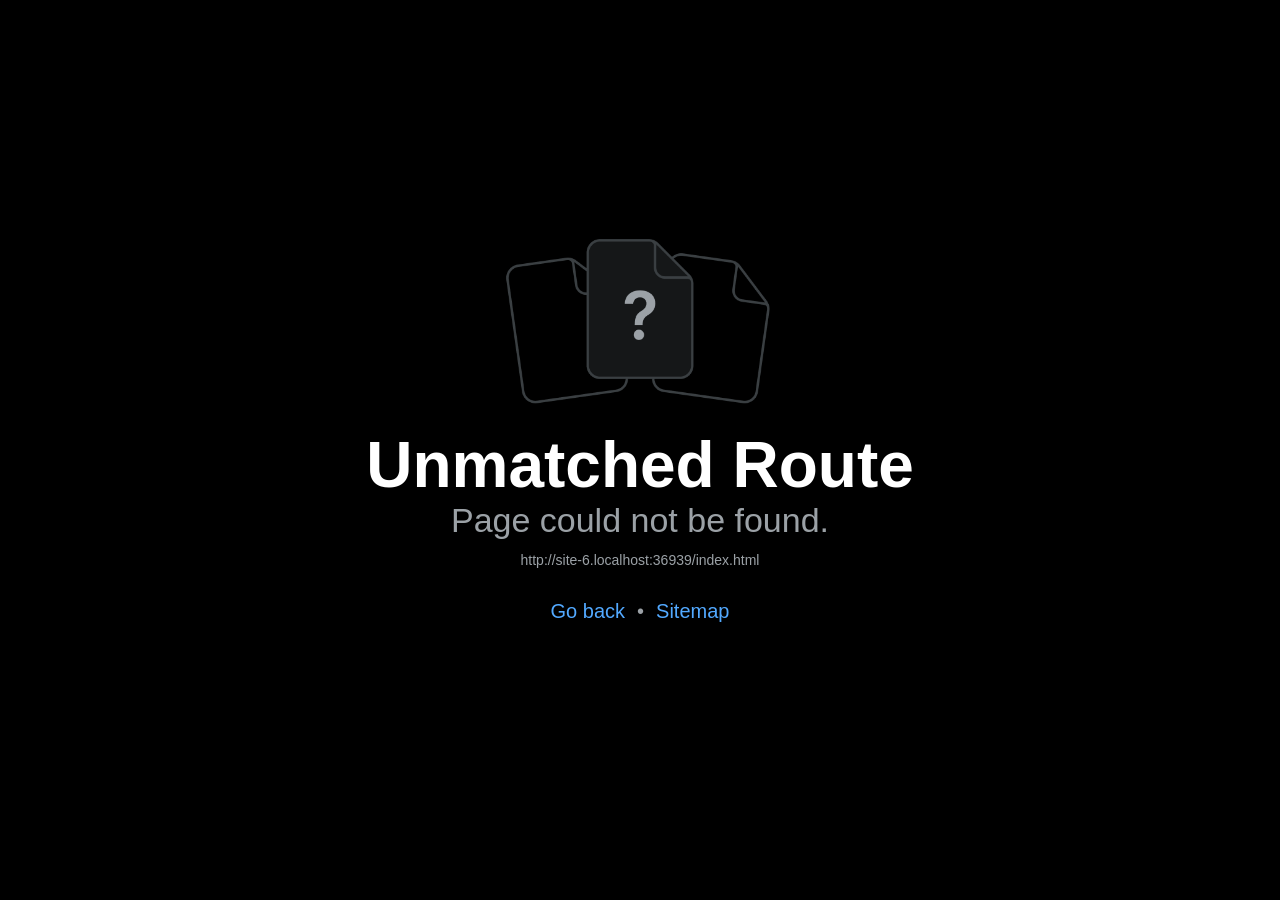
==== commit 2019b874: "Updates" ====
--- a/index.html
+++ b/index.html
@@ -305,5 +305,5 @@
 @keyframes r-1pzkwqh{0%{transform:translateY(100%);}100%{transform:translateY(0%);}}
 @keyframes r-imtty0{0%{opacity:0;}100%{opacity:1;}}
 @keyframes r-q67da2{0%{transform:translateX(-100%);}100%{transform:translateX(400%);}}
-@keyframes r-t2lo5v{0%{opacity:1;}100%{opacity:0;}}</style><script type="module">globalThis.__EXPO_ROUTER_HYDRATE__=true;</script><link rel="icon" href="/favicon.ico" /></head><body><div id="root"><div class="css-g5y9jx r-13awgt0"><!--$--><div class="css-g5y9jx r-13awgt0"><div style="position:absolute;left:0;right:0;top:0;bottom:0;pointer-events:none;visibility:hidden"></div><div class="css-g5y9jx r-13awgt0 r-1p0dtai r-1d2f490 r-u8s1d r-zchlnj r-ipm5af" style="background-color:rgba(242,242,242,1.00);display:flex"><div class="css-g5y9jx r-13awgt0"><div class="css-g5y9jx r-13awgt0"><!--$--><div class="css-g5y9jx r-1awozwy r-kemksi r-13awgt0 r-1777fci r-1f2l425"><div class="css-g5y9jx r-1mlwlqe r-1udh08x r-417010 r-1pi2tsx r-u8s1d r-13qz1uu"><div class="css-g5y9jx r-1niwhzg r-vvn4in r-u6sd8q r-1p0dtai r-1pi2tsx r-1d2f490 r-u8s1d r-zchlnj r-ipm5af r-13qz1uu r-1wyyakw r-ehq7j7"></div></div><video style="position:absolute;left:0;right:0;top:0;bottom:0;width:100%;height:100%;z-index:1;object-fit:cover" autoPlay="" loop="" muted=""></video></div><!--/$--></div></div></div></div><!--/$--></div></div><script src="/_expo/static/js/web/entry-71027ae14f6a0d84ecbd41be057e434d.js" defer></script>
+@keyframes r-t2lo5v{0%{opacity:1;}100%{opacity:0;}}</style><script type="module">globalThis.__EXPO_ROUTER_HYDRATE__=true;</script><link rel="icon" href="/favicon.ico" /></head><body><div id="root"><div class="css-g5y9jx r-13awgt0"><!--$--><div class="css-g5y9jx r-13awgt0"><div style="position:absolute;left:0;right:0;top:0;bottom:0;pointer-events:none;visibility:hidden"></div><div class="css-g5y9jx r-13awgt0 r-1p0dtai r-1d2f490 r-u8s1d r-zchlnj r-ipm5af" style="background-color:rgba(242,242,242,1.00);display:flex"><div class="css-g5y9jx r-13awgt0"><div class="css-g5y9jx r-13awgt0"><!--$--><div class="css-g5y9jx r-1awozwy r-kemksi r-13awgt0 r-1777fci r-1f2l425"><div class="css-g5y9jx r-1mlwlqe r-1udh08x r-417010 r-1pi2tsx r-u8s1d r-13qz1uu"><div class="css-g5y9jx r-1niwhzg r-vvn4in r-u6sd8q r-1p0dtai r-1pi2tsx r-1d2f490 r-u8s1d r-zchlnj r-ipm5af r-13qz1uu r-1wyyakw r-ehq7j7"></div></div><video style="position:absolute;left:0;right:0;top:0;bottom:0;width:100%;height:100%;z-index:1;object-fit:cover" autoPlay="" loop="" muted=""></video></div><!--/$--></div></div></div></div><!--/$--></div></div><script src="/_expo/static/js/web/entry-1f1891c043d9c3050b6cdb97efd1a4aa.js" defer></script>
 </body></html>
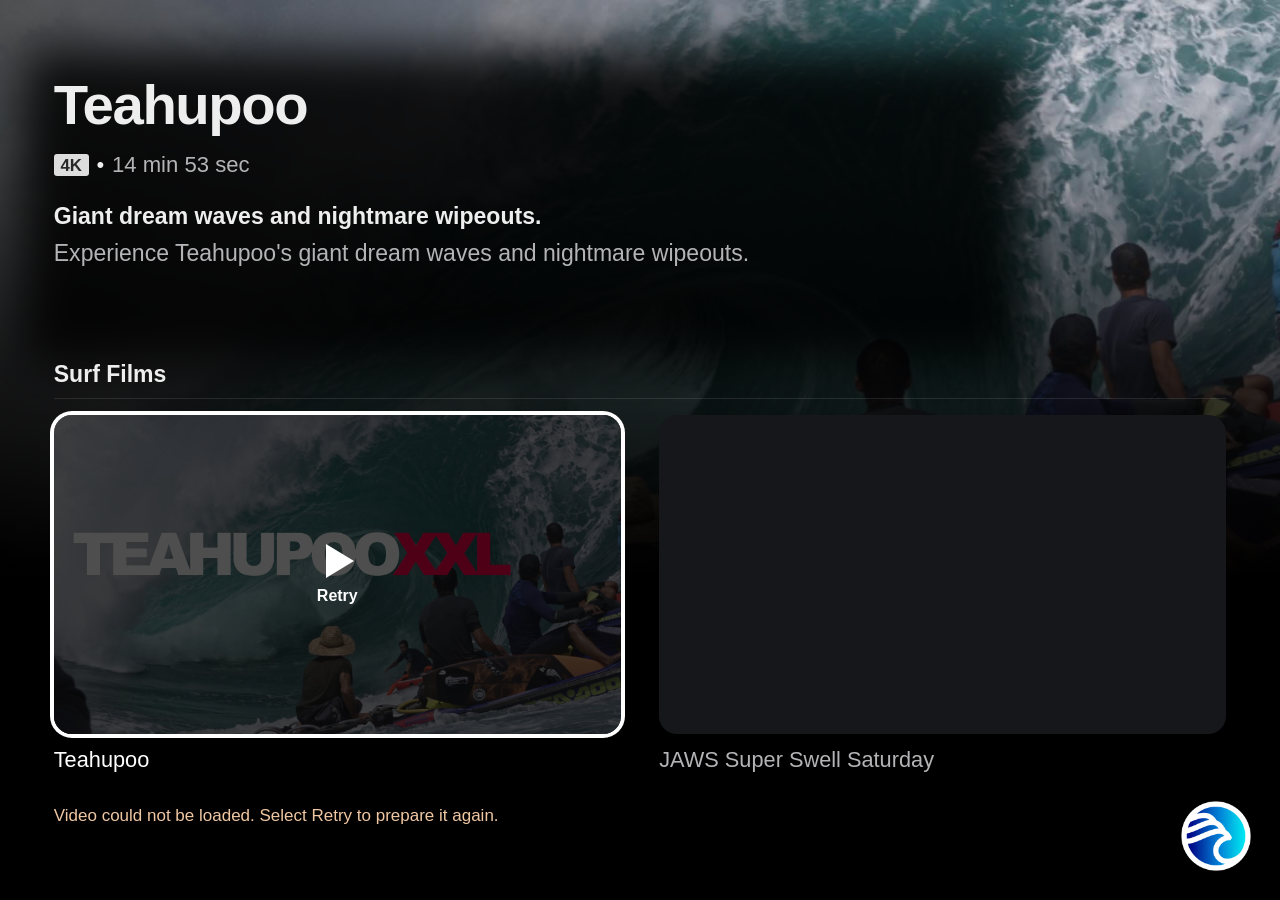
==== commit 2adc4a01: "Updates" ====
--- a/index.html
+++ b/index.html
@@ -1,309 +1,166 @@
-<!DOCTYPE html><html  lang="en"><head><title data-rh="true"></title><meta charSet="utf-8"/><meta name="viewport" content="width=device-width, initial-scale=1, shrink-to-fit=no"/><meta http-equiv="X-UA-Compatible" content="IE=edge"/><style id="expo-reset">#root,body,html{height:100%}body{overflow:hidden}#root{display:flex}</style><style id="react-native-stylesheet">[stylesheet-group="0"]{}
-body{margin:0;}
-button::-moz-focus-inner,input::-moz-focus-inner{border:0;padding:0;}
-html{-ms-text-size-adjust:100%;-webkit-text-size-adjust:100%;-webkit-tap-highlight-color:rgba(0,0,0,0);}
-input::-webkit-search-cancel-button,input::-webkit-search-decoration,input::-webkit-search-results-button,input::-webkit-search-results-decoration{display:none;}
-[stylesheet-group="1"]{}
-.css-11aywtz{-moz-appearance:textfield;-webkit-appearance:none;background-color:rgba(0,0,0,0.00);border-bottom-left-radius:0px;border-bottom-right-radius:0px;border-top-left-radius:0px;border-top-right-radius:0px;border:0 solid black;box-sizing:border-box;font:14px -apple-system,BlinkMacSystemFont,"Segoe UI",Roboto,Helvetica,Arial,sans-serif;margin:0px;padding:0px;resize:none;}
-.css-146c3p1{background-color:rgba(0,0,0,0.00);border:0 solid black;box-sizing:border-box;color:rgba(0,0,0,1.00);display:inline;font:14px -apple-system,BlinkMacSystemFont,"Segoe UI",Roboto,Helvetica,Arial,sans-serif;list-style:none;margin:0px;padding:0px;position:relative;text-align:start;text-decoration:none;white-space:pre-wrap;word-wrap:break-word;}
-.css-1jxf684{background-color:rgba(0,0,0,0.00);border:0 solid black;box-sizing:border-box;color:inherit;display:inline;font:inherit;list-style:none;margin:0px;padding:0px;position:relative;text-align:inherit;text-decoration:none;white-space:inherit;word-wrap:break-word;}
-.css-9pa8cd{bottom:0px;height:100%;left:0px;opacity:0;position:absolute;right:0px;top:0px;width:100%;z-index:-1;}
-.css-g5y9jx{align-content:flex-start;align-items:stretch;background-color:rgba(0,0,0,0.00);border:0 solid black;box-sizing:border-box;display:flex;flex-basis:auto;flex-direction:column;flex-shrink:0;list-style:none;margin:0px;min-height:0px;min-width:0px;padding:0px;position:relative;text-decoration:none;z-index:0;}
-[stylesheet-group="2"]{}
-.r-11mg6pl{border-bottom-color:rgba(255,255,255,1.00);border-left-color:rgba(255,255,255,1.00);border-right-color:rgba(255,255,255,1.00);border-top-color:rgba(255,255,255,1.00);}
-.r-13awgt0{flex:1;}
-.r-1awa8pu{border-bottom-color:rgba(101,119,134,1.00);border-left-color:rgba(101,119,134,1.00);border-right-color:rgba(101,119,134,1.00);border-top-color:rgba(101,119,134,1.00);}
-.r-1bq2mok{margin:3px;}
-.r-1d4xg89{border-bottom-color:rgba(170,184,194,1.00);border-left-color:rgba(170,184,194,1.00);border-right-color:rgba(170,184,194,1.00);border-top-color:rgba(170,184,194,1.00);}
-.r-1dzdj1l{border-bottom-left-radius:10px;border-bottom-right-radius:10px;border-top-left-radius:10px;border-top-right-radius:10px;}
-.r-1f0042m{border-bottom-left-radius:5px;border-bottom-right-radius:5px;border-top-left-radius:5px;border-top-right-radius:5px;}
-.r-1j16mh1{border-bottom-left-radius:100%;border-bottom-right-radius:100%;border-top-left-radius:100%;border-top-right-radius:100%;}
-.r-1jkafct{border-bottom-left-radius:2px;border-bottom-right-radius:2px;border-top-left-radius:2px;border-top-right-radius:2px;}
-.r-1jyn79y{border-bottom-color:rgba(0,150,136,1.00);border-left-color:rgba(0,150,136,1.00);border-right-color:rgba(0,150,136,1.00);border-top-color:rgba(0,150,136,1.00);}
-.r-1phboty{border-bottom-style:solid;border-left-style:solid;border-right-style:solid;border-top-style:solid;}
-.r-1q9bdsx{border-bottom-left-radius:12px;border-bottom-right-radius:12px;border-top-left-radius:12px;border-top-right-radius:12px;}
-.r-1qsk4np{overflow-x:clip;overflow-y:clip;}
-.r-1rvyss1{border-bottom-color:rgba(255,255,255,0.20);border-left-color:rgba(255,255,255,0.20);border-right-color:rgba(255,255,255,0.20);border-top-color:rgba(255,255,255,0.20);}
-.r-1sp51qo{padding:10px;}
-.r-1udh08x{overflow-x:hidden;overflow-y:hidden;}
-.r-1uu6nss{padding:5px;}
-.r-1xfd6ze{border-bottom-left-radius:8px;border-bottom-right-radius:8px;border-top-left-radius:8px;border-top-right-radius:8px;}
-.r-4a18lf{border-bottom-color:rgba(255,0,0,1.00);border-left-color:rgba(255,0,0,1.00);border-right-color:rgba(255,0,0,1.00);border-top-color:rgba(255,0,0,1.00);}
-.r-60ke3l{border-bottom-color:rgba(0,128,0,1.00);border-left-color:rgba(0,128,0,1.00);border-right-color:rgba(0,128,0,1.00);border-top-color:rgba(0,128,0,1.00);}
-.r-6t2glc{border-bottom-left-radius:40px;border-bottom-right-radius:40px;border-top-left-radius:40px;border-top-right-radius:40px;}
-.r-9x6qib{border-bottom-color:rgba(204,214,221,1.00);border-left-color:rgba(204,214,221,1.00);border-right-color:rgba(204,214,221,1.00);border-top-color:rgba(204,214,221,1.00);}
-.r-crgep1{margin:0px;}
-.r-d045u9{border-bottom-width:2px;border-left-width:2px;border-right-width:2px;border-top-width:2px;}
-.r-d23pfw{padding:24px;}
-.r-edyy15{padding:8px;}
-.r-fx7oqy{border-bottom-color:rgba(0,0,255,1.00);border-left-color:rgba(0,0,255,1.00);border-right-color:rgba(0,0,255,1.00);border-top-color:rgba(0,0,255,1.00);}
-.r-krxsd3{display:-webkit-box;}
-.r-rs99b7{border-bottom-width:1px;border-left-width:1px;border-right-width:1px;border-top-width:1px;}
-.r-t60dpp{padding:0px;}
-.r-wg31gx{border-bottom-color:rgba(49,53,56,1.00);border-left-color:rgba(49,53,56,1.00);border-right-color:rgba(49,53,56,1.00);border-top-color:rgba(49,53,56,1.00);}
-.r-xoduu5{display:inline-flex;}
-.r-ywje51{margin:auto;}
-.r-z2wwpe{border-bottom-left-radius:4px;border-bottom-right-radius:4px;border-top-left-radius:4px;border-top-right-radius:4px;}
-[stylesheet-group="2.1"]{}
-.r-11f147o{padding-bottom:8px;padding-top:8px;}
-.r-17q4wm6{margin-left:5px;margin-right:5px;}
-.r-184id4b{margin-bottom:12px;margin-top:12px;}
-.r-1d7mnkm{padding-bottom:15px;padding-top:15px;}
-.r-1e084wi{padding-left:0px;padding-right:0px;}
-.r-1mmae3n{padding-bottom:12px;padding-top:12px;}
-.r-1ntr0p{padding-left:5px;padding-right:5px;}
-.r-1rsorjc{padding-left:36px;padding-right:36px;}
-.r-1yd117h{padding-bottom:7px;padding-top:7px;}
-.r-3o4zer{padding-left:12px;padding-right:12px;}
-.r-cxgwc0{padding-left:24px;padding-right:24px;}
-.r-f8sm7e{margin-left:auto;margin-right:auto;}
-.r-is05cd{padding-left:8px;padding-right:8px;}
-.r-jdiy1a{margin-left:11px;margin-right:11px;}
-.r-jusfrs{margin-left:12px;margin-right:12px;}
-.r-n5f61p{margin-bottom:3px;margin-top:3px;}
-.r-n7gxbd{padding-left:4px;padding-right:4px;}
-.r-u9wvl5{padding-left:20px;padding-right:20px;}
-.r-ugi1tw{padding-left:5%;padding-right:5%;}
-.r-w7s2jr{padding-bottom:16px;padding-top:16px;}
-.r-ytbthy{padding-bottom:10px;padding-top:10px;}
-[stylesheet-group="2.2"]{}
-.r-10s2tm5{left:0%;}
-.r-16o8guy{right:100%;}
-.r-1a11zyx{margin-right:12px;}
-.r-1cwvpvk{margin-left:12px;}
-.r-1e97lx8{margin-right:3px;}
-.r-1euzeng{padding-left:24px;}
-.r-1g4tz6n{margin-right:-14.5px;}
-.r-1h31txp{padding-right:16px;}
-.r-1lhn9r{margin-left:-14.5px;}
-.r-1sqnqi2{margin-left:3px;}
-.r-1vl2501{padding-right:24px;}
-.r-9mo606{margin-right:10px;}
-.r-c59us2{left:-3px;}
-.r-dqe1q{right:0%;}
-.r-qb41rp{margin-right:5px;}
-.r-rci37q{left:100%;}
-.r-uhung1{margin-left:10px;}
-.r-vpmibe{right:-3px;}
-.r-w67my2{padding-left:16px;}
-.r-wizibn{margin-left:5px;}
-[stylesheet-group="3"]{}
-.r-105ug2t{pointer-events:auto!important;}
-.r-10ptun7{height:16px;}
-.r-10v3vxq{transform:scaleX(-1);}
-.r-10x49cs{font-size:10px;}
-.r-10xqauy{padding-top:env(safe-area-inset-top);}
-.r-11j9u27{visibility:hidden;}
-.r-11mpjr4{background-color:rgba(223,223,223,1.00);}
-.r-11udlyb{background-color:rgba(0,150,136,1.00);}
-.r-11v9fek{min-width:180px;}
-.r-11yh6sk{overflow-x:hidden;}
-.r-12f6czt{top:17px;}
-.r-12vffkv>*{pointer-events:auto;}
-.r-12vffkv{pointer-events:none!important;}
-.r-135wba7{line-height:24px;}
-.r-13aq9py{animation-name:r-1iq689l;}
-.r-13qz1uu{width:100%;}
-.r-13tjlyg{transition-duration:0.1s;}
-.r-1472mwg{height:24px;}
-.r-14gqq1x{margin-top:4px;}
-.r-14lw9ot{background-color:rgba(255,255,255,1.00);}
-.r-14sbq61{background-color:rgba(33,150,243,1.00);}
-.r-150rngu{-webkit-overflow-scrolling:touch;}
-.r-16y2uox{flex-grow:1;}
-.r-173mn98{align-self:flex-end;}
-.r-173mzie{transform:scaleY(-1);}
-.r-1777fci{justify-content:center;}
-.r-17bb2tj{animation-duration:0.75s;}
-.r-17leim2{background-repeat:repeat;}
-.r-17s6mgv{justify-content:flex-end;}
-.r-17tloay{opacity:0.6;}
-.r-17u3ijr{background-color:rgba(155,161,166,0.27);}
-.r-184en5c{z-index:1;}
-.r-18nhz7w{top:-3px;}
-.r-18u1ve8{color:rgba(255,255,255,0.40);}
-.r-18u37iz{flex-direction:row;}
-.r-19oahor{font-size:64px;}
-.r-19wmn03{width:20px;}
-.r-19z077z{touch-action:none;}
-.r-1a2p6p6{-webkit-text-decoration-style:solid;text-decoration-style:solid;}
-.r-1abnn5w{animation-play-state:paused;}
-.r-1acpoxo{width:36px;}
-.r-1aockid{width:40px;}
-.r-1awozwy{align-items:center;}
-.r-1ay1djp{animation-duration:1s;}
-.r-1b43r93{font-size:14px;}
-.r-1c6unfx{forced-color-adjust:none;}
-.r-1c85bru{width:270px;}
-.r-1d2f490{left:0px;}
-.r-1d5kdc7{flex-direction:column-reverse;}
-.r-1ddef8g{-webkit-text-decoration-line:underline;text-decoration-line:underline;}
-.r-1dernwh{height:70%;}
-.r-1ei5mc7{cursor:inherit;}
-.r-1enofrn{font-size:12px;}
-.r-1euycsn{flex-direction:row-reverse;}
-.r-1ewcgjf{box-shadow:0px 1px 3px rgba(0,0,0,0.5);}
-.r-1f2l425{min-height:100dvh;}
-.r-1ff274t{text-align:right;}
-.r-1g80hic{opacity:0.8;}
-.r-1ge9hsw{max-width:960px;}
-.r-1h0z5md{justify-content:flex-start;}
-.r-1habvwh{align-items:flex-start;}
-.r-1i10wst{font-size:18px;}
-.r-1i6wzkk{-moz-transition-property:opacity;-webkit-transition-property:opacity;transition-property:opacity;}
-.r-1i71y14{gap:14px;}
-.r-1ielgck{animation-duration:300ms;}
-.r-1iln25a{word-wrap:normal;}
-.r-1inkyih{font-size:17px;}
-.r-1iusvr4{flex-basis:0px;}
-.r-1janqcz{width:16px;}
-.r-1jkjb{margin-left:8px;}
-.r-1kb76zh{margin-right:8px;}
-.r-1kihuf0{align-self:center;}
-.r-1ld3bg{top:-4px;}
-.r-1ldzwu0{animation-timing-function:linear;}
-.r-1loqt21{cursor:pointer;}
-.r-1mlwlqe{flex-basis:auto;}
-.r-1mrlafo{background-position:0;}
-.r-1muvv40{animation-iteration-count:infinite;}
-.r-1niwhzg{background-color:rgba(0,0,0,0.00);}
-.r-1nlw0im{bottom:8px;}
-.r-1no09lo{margin-top:28px;}
-.r-1nxhmzv{margin-bottom:28px;}
-.r-1ny4l3l{outline-style:none;}
-.r-1ocf4r9{scroll-snap-type:y mandatory;}
-.r-1oszu61{align-items:stretch;}
-.r-1otgn73{touch-action:manipulation;}
-.r-1p0dtai{bottom:0px;}
-.r-1pi2tsx{height:100%;}
-.r-1pm8pkb{font-family:Courier;}
-.r-1qd0xha{font-family:-apple-system,BlinkMacSystemFont,"Segoe UI",Roboto,Helvetica,Arial,sans-serif;}
-.r-1qulhi1{animation-name:r-1pzkwqh;}
-.r-1r4fvd0{color:rgba(82,169,255,1.00);}
-.r-1r74h94{left:8px;}
-.r-1r8g8re{height:36px;}
-.r-1rnoaur{overflow-y:auto;}
-.r-1ssbvtb{gap:12px;}
-.r-1sxrcry{background-size:auto;}
-.r-1t7uo4s{object-fit:cover;}
-.r-1udbk01{text-overflow:ellipsis;}
-.r-1ui5ee8{font-size:32px;}
-.r-1uypc71{animation-timing-function:ease-in;}
-.r-1vr29t4{font-weight:800;}
-.r-1wbh5a2{flex-shrink:1;}
-.r-1wtj0ep{justify-content:space-between;}
-.r-1wyyakw{z-index:-1;}
-.r-1xcajam{position:fixed;}
-.r-1xnzce8{-moz-user-select:text;-webkit-user-select:text;user-select:text;}
-.r-1xzupcd{width:13px;}
-.r-1yef0xd{animation-name:r-11cv4x;}
-.r-2eszeu::-webkit-scrollbar{display:none}
-.r-2eszeu{scrollbar-width:none;}
-.r-30o5oe{-moz-appearance:none;-ms-appearance:none;-webkit-appearance:none;appearance:none;}
-.r-356f0p{letter-spacing:0.35px;}
-.r-3mc0re{right:8px;}
-.r-3s2u2q{white-space:nowrap;}
-.r-417010{z-index:0;}
-.r-4gszlv{background-size:cover;}
-.r-4v7adb{height:5px;}
-.r-56yt86{box-shadow:0px 3px 3px rgba(0,0,0,0.33);}
-.r-5oul0u{margin-bottom:8px;}
-.r-60vfwk{min-width:1px;}
-.r-633pao{pointer-events:none!important;}
-.r-6dt33c{opacity:1;}
-.r-6gpygo{margin-bottom:12px;}
-.r-6taxm2:-ms-input-placeholder{color:var(--placeholderTextColor);opacity:1;}
-.r-6taxm2::-moz-placeholder{color:var(--placeholderTextColor);opacity:1;}
-.r-6taxm2::-webkit-input-placeholder{color:var(--placeholderTextColor);opacity:1;}
-.r-6taxm2::placeholder{color:var(--placeholderTextColor);opacity:1;}
-.r-726pan{width:31px;}
-.r-76blku{height:21px;}
-.r-7cikom{font-size:inherit;}
-.r-7q8q6z{cursor:default;}
-.r-8akbws{-webkit-box-orient:vertical;}
-.r-8ay8q1{letter-spacing:0.1px;}
-.r-97e31f{padding-bottom:env(safe-area-inset-bottom);}
-.r-adyw6z{font-size:20px;}
-.r-agouwx{transform:translateZ(0);}
-.r-ah5dr5>*{pointer-events:none;}
-.r-ah5dr5{pointer-events:auto!important;}
-.r-aruset{font-weight:200;}
-.r-bi4vy9{transform:translateY(100%);}
-.r-bt1l66{min-height:20px;}
-.r-buy8e9{overflow-y:hidden;}
-.r-bv2aro{padding-left:env(safe-area-inset-left);}
-.r-c68hjy{color:rgba(161,161,161,1.00);}
-.r-cpa5s6{scroll-snap-align:start;}
-.r-cqee49{color:rgba(0,0,0,1.00);}
-.r-dkge59{background-color:rgba(170,184,194,1.00);}
-.r-dnmrzs{max-width:100%;}
-.r-eafdt9{transition-duration:0.15s;}
-.r-ebwn4k{animation-name:r-q67da2;}
-.r-ehq7j7{background-size:contain;}
-.r-eqz5dr{flex-direction:column;}
-.r-eu3ka{height:40px;}
-.r-fdjqy7{text-align:left;}
-.r-g3mlsw{animation-name:r-t2lo5v;}
-.r-ghxds0{transform:translateY(0%);}
-.r-gtdqiz{position:-webkit-sticky;position:sticky;}
-.r-h0d30l{height:28px;}
-.r-hxflta{padding-right:env(safe-area-inset-right);}
-.r-icoktb{opacity:0.5;}
-.r-ipm5af{top:0px;}
-.r-jwli3a{color:rgba(255,255,255,1.00);}
-.r-k200y{align-self:flex-start;}
-.r-kemksi{background-color:rgba(0,0,0,1.00);}
-.r-kizejy{color:rgba(155,161,166,1.00);}
-.r-knv0ih{margin-top:8px;}
-.r-lltvgl{overflow-x:auto;}
-.r-lpb231{height:168px;}
-.r-lrsllp{width:24px;}
-.r-lrvibr{-moz-user-select:none;-webkit-user-select:none;user-select:none;}
-.r-majxgm{font-weight:500;}
-.r-mfh4gg{scroll-snap-type:x mandatory;}
-.r-mhe3cw{z-index:10;}
-.r-mro3nb{background-color:rgba(21,23,24,1.00);}
-.r-n6v787{font-size:13px;}
-.r-nvplwv{animation-timing-function:ease-out;}
-.r-o4n3w5{width:23px;}
-.r-orgf3d{opacity:0;}
-.r-q4m81j{text-align:center;}
-.r-qfi6ny{top:30000px;}
-.r-qklmqi{border-bottom-width:1px;}
-.r-qn3fzs{padding-bottom:24px;}
-.r-rjixqe{line-height:20px;}
-.r-rs94m5{background-image:url("[data-uri]");}
-.r-sfbmgh{z-index:9999;}
-.r-so7y2g{line-height:64px;}
-.r-tsynxw{text-transform:uppercase;}
-.r-u6sd8q{background-repeat:no-repeat;}
-.r-u8s1d{position:absolute;}
-.r-u92y06{background-color:rgba(255,165,0,1.00);}
-.r-ubezar{font-size:16px;}
-.r-uho16t{font-size:34px;}
-.r-vacyoi{padding-bottom:64px;}
-.r-van48c{caret-color:transparent;}
-.r-vboj7i{top:-7px;}
-.r-vvn4in{background-position:center;}
-.r-vw2c0b{font-weight:bold;}
-.r-wfqgy4{transition-duration:100ms;}
-.r-ws9h79{left:4px;}
-.r-x3cy2q{background-size:100% 100%;}
-.r-xx3c9p{animation-name:r-imtty0;}
-.r-y7v2we{background-color:rgba(32,36,37,1.00);}
-.r-z80fyv{height:20px;}
-.r-zchlnj{right:0px;}
-.r-zz5t5d{font-size:28px;}
-@-webkit-keyframes r-11cv4x{0%{transform:rotate(0deg);}100%{transform:rotate(360deg);}}
-@-webkit-keyframes r-1iq689l{0%{transform:translateY(0%);}100%{transform:translateY(100%);}}
-@-webkit-keyframes r-1pzkwqh{0%{transform:translateY(100%);}100%{transform:translateY(0%);}}
-@-webkit-keyframes r-imtty0{0%{opacity:0;}100%{opacity:1;}}
-@-webkit-keyframes r-q67da2{0%{transform:translateX(-100%);}100%{transform:translateX(400%);}}
-@-webkit-keyframes r-t2lo5v{0%{opacity:1;}100%{opacity:0;}}
-@keyframes r-11cv4x{0%{transform:rotate(0deg);}100%{transform:rotate(360deg);}}
-@keyframes r-1iq689l{0%{transform:translateY(0%);}100%{transform:translateY(100%);}}
-@keyframes r-1pzkwqh{0%{transform:translateY(100%);}100%{transform:translateY(0%);}}
-@keyframes r-imtty0{0%{opacity:0;}100%{opacity:1;}}
-@keyframes r-q67da2{0%{transform:translateX(-100%);}100%{transform:translateX(400%);}}
-@keyframes r-t2lo5v{0%{opacity:1;}100%{opacity:0;}}</style><script type="module">globalThis.__EXPO_ROUTER_HYDRATE__=true;</script><link rel="icon" href="/favicon.ico" /></head><body><div id="root"><div class="css-g5y9jx r-13awgt0"><!--$--><div class="css-g5y9jx r-13awgt0"><div style="position:absolute;left:0;right:0;top:0;bottom:0;pointer-events:none;visibility:hidden"></div><div class="css-g5y9jx r-13awgt0 r-1p0dtai r-1d2f490 r-u8s1d r-zchlnj r-ipm5af" style="background-color:rgba(242,242,242,1.00);display:flex"><div class="css-g5y9jx r-13awgt0"><div class="css-g5y9jx r-13awgt0"><!--$--><div class="css-g5y9jx r-1awozwy r-kemksi r-13awgt0 r-1777fci r-1f2l425"><div class="css-g5y9jx r-1mlwlqe r-1udh08x r-417010 r-1pi2tsx r-u8s1d r-13qz1uu"><div class="css-g5y9jx r-1niwhzg r-vvn4in r-u6sd8q r-1p0dtai r-1pi2tsx r-1d2f490 r-u8s1d r-zchlnj r-ipm5af r-13qz1uu r-1wyyakw r-ehq7j7"></div></div><video style="position:absolute;left:0;right:0;top:0;bottom:0;width:100%;height:100%;z-index:1;object-fit:cover" autoPlay="" loop="" muted=""></video></div><!--/$--></div></div></div></div><!--/$--></div></div><script src="/_expo/static/js/web/entry-1f1891c043d9c3050b6cdb97efd1a4aa.js" defer></script>
-</body></html>+<!doctype html>
+<html
+  lang="en-US"
+  xml:lang="en-US"
+  xmlns="http://www.w3.org/1999/xhtml"
+  prefix="og: http://ogp.me/ns#"
+  xmlns:og="http://ogp.me/ns#"
+>
+  <head>
+    <title>SwellPatrol</title>
+
+    <meta charset="UTF-8" />
+
+    <!-- Description for search engines -->
+    <meta
+      name="description"
+      content="Stunning surf cinematography from SwellPatrol."
+    />
+
+    <!-- Identify the preferred URL for search engines. -->
+    <link rel="canonical" href="https://swellpatrol.surf/" />
+
+    <!-- Open Graph / Facebook -->
+    <meta property="og:type" content="website" />
+    <meta property="og:url" content="https://swellpatrol.surf/" />
+    <meta property="og:title" content="SwellPatrol" />
+    <meta
+      property="og:description"
+      content="Stunning surf cinematography from SwellPatrol."
+    />
+    <meta
+      property="og:image"
+      content="https://swellpatrol.surf/assets/icon-1200x1200.png"
+    />
+    <meta property="og:image:width" content="1200" />
+    <meta property="og:image:height" content="1200" />
+    <meta
+      property="og:image:alt"
+      content="SwellPatrol blue and turquoise wave logo."
+    />
+
+    <!-- Twitter / X: the summary card matches the square sharing image. -->
+    <meta name="twitter:card" content="summary" />
+    <meta name="twitter:url" content="https://swellpatrol.surf/" />
+    <meta name="twitter:title" content="SwellPatrol" />
+    <meta
+      name="twitter:description"
+      content="Stunning surf cinematography from SwellPatrol."
+    />
+    <meta
+      name="twitter:image"
+      content="https://swellpatrol.surf/assets/icon-1200x1200.png"
+    />
+    <meta
+      name="twitter:image:alt"
+      content="SwellPatrol blue and turquoise wave logo."
+    />
+
+    <!-- Viewporting
+         width=device-width ensures the layout matches the device width
+         initial-scale=1.0 sets the default zoom level
+         viewport-fit=cover allows the PWA to use the entire screen on devices with display cutouts
+    -->
+    <meta
+      name="viewport"
+      content="width=device-width, initial-scale=1.0, viewport-fit=cover"
+    />
+
+    <!-- Set the theme color for mobile browsers -->
+    <meta name="theme-color" content="#000000" />
+
+    <!-- Link the favicons -->
+    <link
+      rel="icon"
+      type="image/png"
+      sizes="48x48"
+      href="/assets/icon-48x48.png"
+    />
+    <link
+      rel="icon"
+      type="image/png"
+      sizes="192x192"
+      href="/assets/icon-192x192.png"
+    />
+
+    <!-- Add Apple Touch icon (when an iOS device adds the site to their home screen) -->
+    <link
+      rel="apple-touch-icon"
+      sizes="180x180"
+      href="/assets/icon-180x180.png"
+    />
+
+    <!-- Link the web app manifest for usage as a Progressive Web App (PWA) -->
+    <link
+      rel="manifest"
+      type="application/manifest+json"
+      href="/manifest.json"
+    />
+    <script type="module" crossorigin src="/assets/index-DkggfzE4.js"></script>
+    <link rel="stylesheet" crossorigin href="/assets/index-CHdMHBCD.css">
+  </head>
+  <body>
+    <noscript
+      ><p>
+        Enable JavaScript to browse and watch SwellPatrol movies.
+      </p></noscript
+    >
+    <main id="app">
+      <section id="browse-screen" aria-label="SwellPatrol movie library">
+        <div id="hero-artwork" aria-hidden="true"></div>
+        <div class="library-content">
+          <section class="hero-info" aria-labelledby="movie-title">
+            <h1 id="movie-title"></h1>
+            <div class="movie-facts">
+              <span id="movie-resolution" class="resolution-badge"></span>
+              <span class="fact-separator" aria-hidden="true">•</span>
+              <span id="movie-runtime"></span>
+              <span id="movie-studio" class="sr-only"></span>
+            </div>
+            <div class="movie-description">
+              <p id="movie-tagline"></p>
+              <p id="movie-plot"></p>
+            </div>
+          </section>
+          <section class="movie-library" aria-labelledby="shelf-title">
+            <h2 id="shelf-title">Surf Films</h2>
+            <div id="movie-shelf" aria-label="Movies"></div>
+            <p id="browse-status" role="status" aria-live="polite"></p>
+          </section>
+        </div>
+        <!-- Pointer-only Easter egg; keyboard and remote focus stay on movies. -->
+        <button
+          id="studio-fullscreen"
+          class="studio-icon"
+          type="button"
+          tabindex="-1"
+          aria-label="SwellPatrol: toggle browsing fullscreen"
+          aria-pressed="false"
+          aria-busy="false"
+        >
+          <img
+            src="/assets/icon-512x512.png"
+            alt=""
+            width="120"
+            height="120"
+            draggable="false"
+          />
+        </button>
+      </section>
+      <section id="player-screen" aria-label="Movie playback" hidden>
+        <!-- Reveal the surface before enabling native controls in VideoPlayer. -->
+        <video
+          id="video-player"
+          crossorigin="anonymous"
+          playsinline
+          preload="metadata"
+        ></video>
+        <div class="player-fallback">
+          <button id="return-button" type="button">Return to movies</button>
+          <button id="fullscreen-button" type="button">Enter fullscreen</button>
+          <p id="player-status" role="status" aria-live="polite"></p>
+        </div>
+      </section>
+    </main>
+  </body>
+</html>
--- a/assets/index-CHdMHBCD.css
+++ b/assets/index-CHdMHBCD.css
@@ -0,0 +1 @@
+:root{--lightningcss-light: ;--lightningcss-dark:initial;color-scheme:dark;--background:#000;--text:#eee;--muted:#b4b4b7;--outline:#fff;--page-gutter:4.2vw;--card-width:21.4vw;--card-radius:18px;--focus-width:4px;--studio-icon-size:clamp(80px, 6vw, 120px);--body-size:clamp(17px, 1.48vw, 30px);--title-size:clamp(36px, 3.4vw, 72px);background:var(--background);color:var(--text);font-synthesis:none;font-family:Arial,Helvetica,sans-serif}*{box-sizing:border-box}body,h1,h2,p{margin:0}body{min-width:280px}button{font:inherit}[hidden]{display:none!important}#browse-screen{z-index:0;min-height:100vh;background:#000;min-height:100svh;position:relative;overflow:hidden}#hero-artwork{pointer-events:none;height:38vw;max-height:940px;position:absolute;top:0;left:37%;right:0}#hero-artwork img{object-fit:cover;object-position:right top;visibility:hidden;width:100%;height:100%;position:absolute;top:0;left:0}#hero-artwork img.is-selected{visibility:visible}#hero-artwork img.is-missing{visibility:hidden}#hero-artwork:after{content:"";background:linear-gradient(90deg,#000 0%,#000000d6 10%,#0000001f 48%,#0000 70%),linear-gradient(#0000 45%,#000c 85%,#000 99%);position:absolute;top:0;bottom:-1px;left:-1px;right:0}.library-content{z-index:2;pointer-events:none;padding:4.8vw var(--page-gutter) 5vw;padding-left:max(var(--page-gutter), env(safe-area-inset-left));padding-right:max(var(--page-gutter), env(safe-area-inset-right));padding-bottom:max(5vw, env(safe-area-inset-bottom));position:relative}.hero-info h1,.movie-facts,.movie-description,#shelf-title,.movie-card,#browse-status:not(:empty){pointer-events:auto}.hero-info{width:43%;min-height:18vw;font-size:var(--body-size);flex-direction:column;line-height:1.45;display:flex}h1{font-size:var(--title-size);letter-spacing:-.025em;overflow-wrap:break-word;font-weight:700;line-height:1.13}.movie-facts{color:var(--muted);align-items:center;margin-top:1vw;font-size:.96em;display:flex}.resolution-badge{color:#282828;background:#ddd;border-radius:3px;padding:.04em .4em;font-size:.76em;font-weight:800;line-height:1.25;display:inline-block}.fact-separator{color:#eee;margin:0 .35em}.movie-description{margin-top:1.5vw}#movie-tagline{margin-bottom:.12em;font-weight:700}#movie-plot{color:var(--muted);white-space:pre-line}.movie-library{margin-top:1.25vw}h2{font-size:var(--body-size);border-bottom:1px solid #ffffff1a;max-width:48vw;padding-bottom:.65vw;font-weight:700;line-height:1.4}#movie-shelf{align-items:flex-start;margin-left:-5px;margin-right:-5px;padding:1.25vw 5px 5px;display:flex;overflow-x:auto}.movie-card{flex:0 0 var(--card-width);width:var(--card-width);color:var(--muted);text-align:left;cursor:pointer;-webkit-tap-highlight-color:transparent;touch-action:manipulation;background:0 0;border:0;outline:none;margin-right:2.1vw;padding:0;display:block}.card-artwork{border-radius:var(--card-radius);width:100%;box-shadow:0 0 0 var(--focus-width) transparent;background:#16171a;padding-top:56.25%;display:block;position:relative;overflow:hidden}.card-artwork img{object-fit:cover;width:100%;height:100%;position:absolute;top:0;left:0}.movie-card.is-selected .card-artwork,.movie-card:focus .card-artwork{box-shadow:0 0 0 var(--focus-width) var(--outline)}.movie-card:focus .card-title{color:#fff}.card-title{margin-top:.95vw;font-size:max(16px,min(1.35vw,28px));line-height:1.25;display:block}.card-overlay{color:#fff;background:#000000b0;flex-direction:column;justify-content:center;align-items:center;display:none;position:absolute;top:0;bottom:0;left:0;right:0}.is-armed .card-overlay{display:flex}.play-triangle{border-top:1.4vw solid #0000;border-bottom:1.4vw solid #0000;border-left:2.2vw solid #fff;width:0;height:0;margin-left:.45vw}.card-action{margin-top:.6em;font-size:max(16px,min(1.2vw,26px));font-weight:700}.card-loading{border:2px solid #ffffff4d;border-top-color:#fff;border-radius:50%;width:max(12px,min(1vw,20px));height:max(12px,min(1vw,20px));animation:.8s linear infinite preparation-spin;position:absolute;top:8px;right:8px}@keyframes preparation-spin{to{transform:rotate(360deg)}}#browse-status{color:#f0c7a3;max-width:44rem;min-height:1.5em;margin-top:1.5rem;font-size:17px;line-height:1.5}#player-screen{z-index:3;background:#000;position:fixed;top:0;bottom:0;left:0;right:0}#video-player{object-fit:contain;background:#000;width:100%;height:calc(100% - 92px)}#video-player:-webkit-full-screen{width:100%;height:100%}#video-player:fullscreen{width:100%;height:100%}#video-player::-webkit-media-controls{visibility:visible}.player-fallback{min-height:88px;padding:12px max(16px, env(safe-area-inset-left)) max(12px, env(safe-area-inset-bottom));background:#111;position:absolute;bottom:0;left:0;right:0}.player-fallback button{color:#fff;cursor:pointer;background:#1d1d1d;border:1px solid #777;border-radius:6px;min-height:42px;margin-right:8px;padding:8px 14px}.player-fallback button:focus{outline-offset:3px;outline:3px solid #fff}#player-status{margin-top:7px;font-size:14px;line-height:1.3}.sr-only{clip:rect(0, 0, 0, 0);white-space:nowrap;border:0;width:1px;height:1px;padding:0;position:absolute;overflow:hidden}noscript p{color:#fff;padding:2rem}@media (max-width:760px){:root{--page-gutter:6vw;--card-width:41vw;--card-radius:12px;--focus-width:3px;--body-size:17px;--title-size:34px}#hero-artwork{height:62vw;max-height:none;left:0}#hero-artwork img{object-fit:cover}#hero-artwork:after{background:linear-gradient(#0000 30%,#00000073 70%,#000 100%)}.library-content{padding-top:48vw}.hero-info{width:100%;min-height:200px}h1{font-size:var(--title-size);max-width:560px}.movie-facts{margin-top:10px}.movie-description,.movie-library{margin-top:16px}h2{max-width:none;padding-bottom:8px}#movie-shelf{padding-top:16px}.movie-card{margin-right:6vw}.card-title{margin-top:13px;font-size:16px}.play-triangle{border-top-width:14px;border-bottom-width:14px;border-left-width:23px;margin-left:5px}.card-action{margin-top:9px;font-size:15px}}@media (max-width:360px){:root{--title-size:30px}}@media (min-width:761px) and (max-height:600px){.library-content{padding-top:3vw}.hero-info{width:51%;min-height:220px}h1{font-size:36px}}@media (prefers-reduced-motion:reduce){*,:before,:after{scroll-behavior:auto!important;transition:none!important;animation:none!important}}.studio-icon{z-index:1;right:max(24px, env(safe-area-inset-right));bottom:max(24px, env(safe-area-inset-bottom));width:var(--studio-icon-size);height:var(--studio-icon-size);clip-path:circle(50%);cursor:pointer;touch-action:manipulation;background:0 0;border:0;border-radius:50%;padding:0;position:fixed;overflow:hidden}.studio-icon img{object-fit:cover;width:100%;height:100%;display:block}@media (min-width:761px) and (max-width:1100px){.hero-info{width:55%;min-height:225px}}@media (min-aspect-ratio:2/3) and (max-aspect-ratio:3/2){:root{--title-size:clamp(30px, 4.4vw, 72px);--body-size:clamp(16px, 1.8vw, 28px)}#hero-artwork{height:min(64vh,80vw);height:min(64svh,80vw);max-height:none;left:0}#hero-artwork img{object-position:center top}#hero-artwork:after{background:linear-gradient(90deg,#0009,#0000 75%),linear-gradient(#0000 15%,#000000b3 65%,#000 100%)}.library-content{min-height:100vh;min-height:100svh;padding-top:max(24px, env(safe-area-inset-top));padding-bottom:max(8vh, env(safe-area-inset-bottom));padding-bottom:max(8svh, env(safe-area-inset-bottom));flex-direction:column;justify-content:flex-end;display:flex}.hero-info{width:80%;min-height:max(180px,min(21vw,340px));position:relative}.hero-info:before{content:"";z-index:-1;filter:blur(24px);pointer-events:none;background:#000000db;position:absolute;top:-24px;bottom:-24px;left:-32px;right:-32px}h1{font-size:var(--title-size);max-width:none}.movie-library{margin-top:16px}h2{max-width:none}.movie-card{flex:1 1 0;width:0;min-width:0;margin-right:3vw}.card-title{font-size:max(16px,min(1.7vw,28px))}#browse-status:empty{min-height:0;margin-top:0}}@media (max-height:500px) and (min-aspect-ratio:3/2){:root{--page-gutter:3vw;--title-size:clamp(22px, 3.2vw, 30px);--body-size:14px;--card-radius:12px;--focus-width:3px}#hero-artwork{height:100%;max-height:none;left:25%}#hero-artwork:after{background:linear-gradient(90deg,#000,#0000008c 65%),linear-gradient(#0000 25%,#000)}.library-content{min-height:100vh;min-height:100svh;padding-top:max(16px, env(safe-area-inset-top));padding-bottom:max(16px, env(safe-area-inset-bottom));grid-template-columns:minmax(0,.8fr) minmax(0,1.2fr);align-items:center;column-gap:3vw;display:grid}.hero-info{width:auto;min-height:0;line-height:1.4}.hero-info:before{content:none}h1{font-size:var(--title-size);max-width:none}.movie-facts{margin-top:8px}.movie-description{margin-top:12px}.movie-library{min-width:0;margin-top:0}h2{max-width:none;padding-bottom:8px}#movie-shelf{padding-top:12px}.movie-card{flex:1 1 0;width:0;min-width:0;margin-right:16px}.card-title{margin-top:8px;font-size:14px}.play-triangle{border-top-width:12px;border-bottom-width:12px;border-left-width:20px;margin-left:4px}.card-action{margin-top:8px;font-size:14px}#browse-status:empty{min-height:0;margin-top:0}}.movie-card:last-child{margin-right:0}
